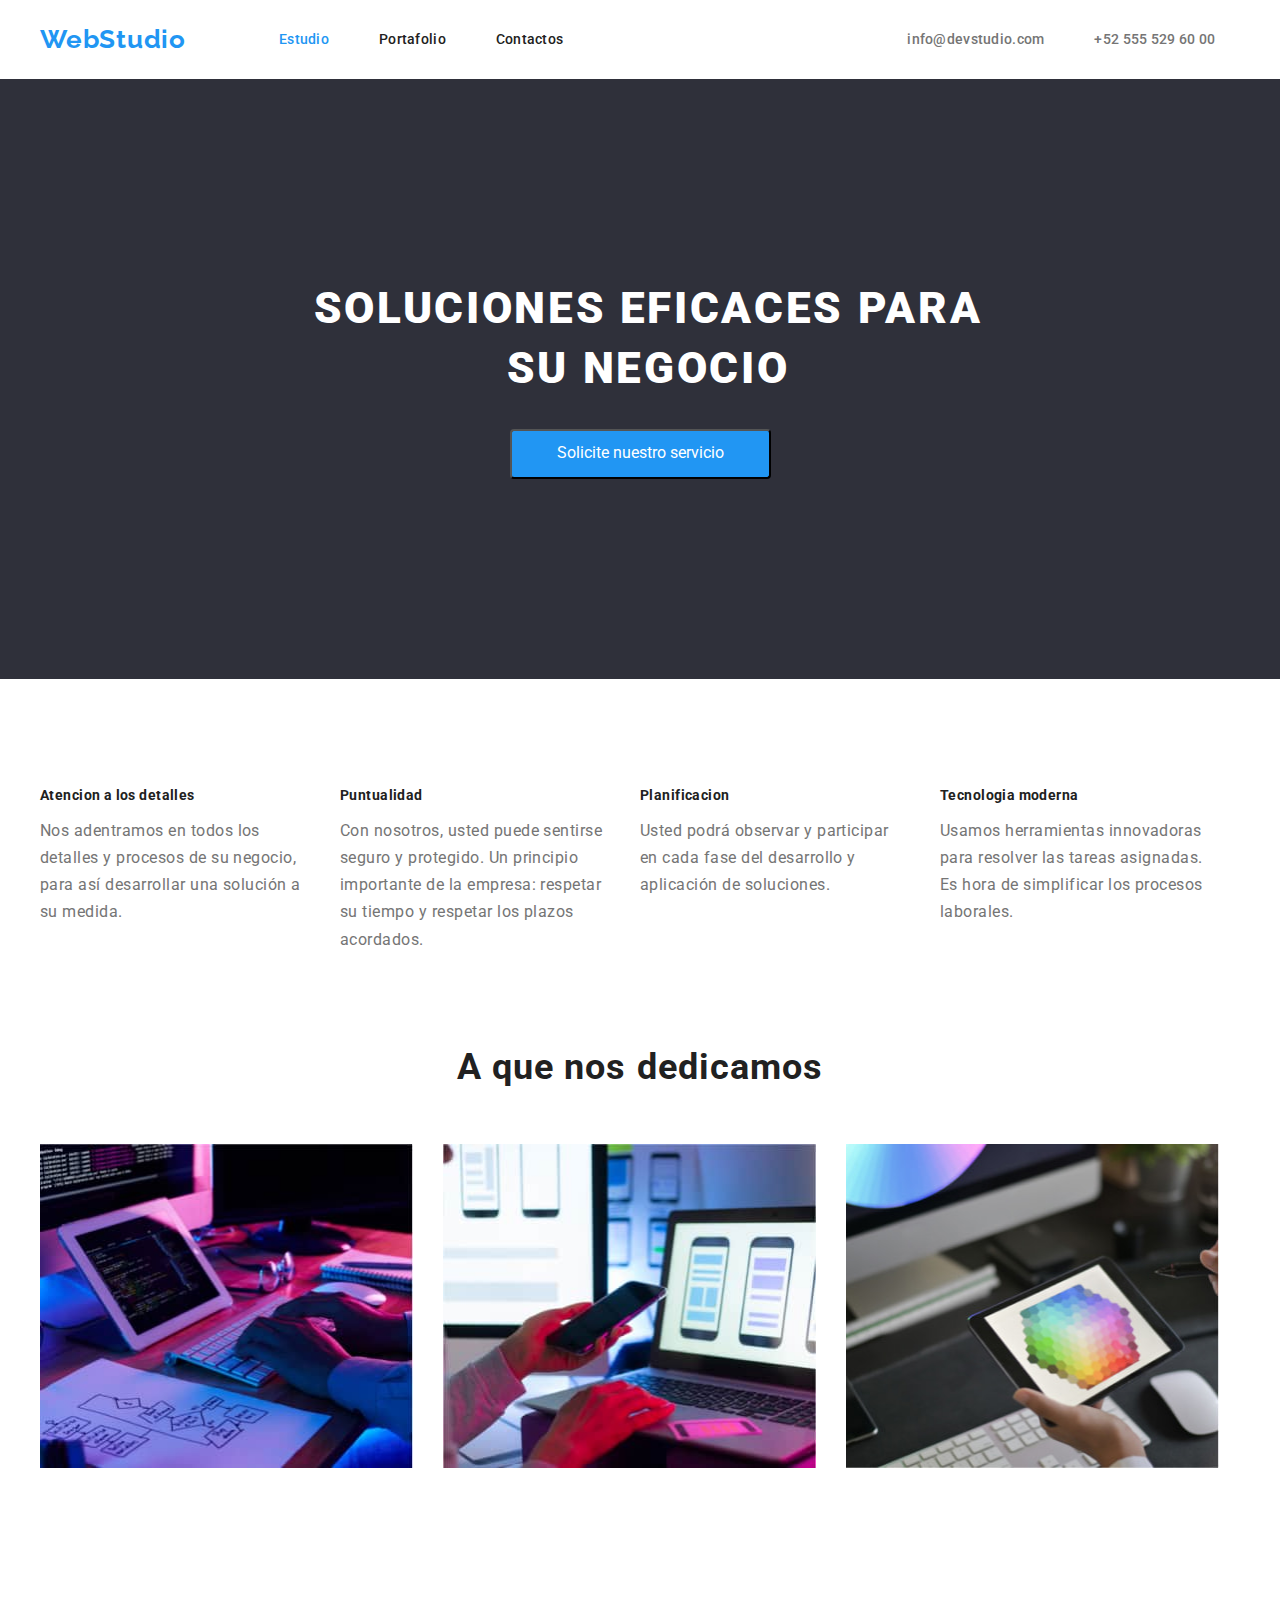
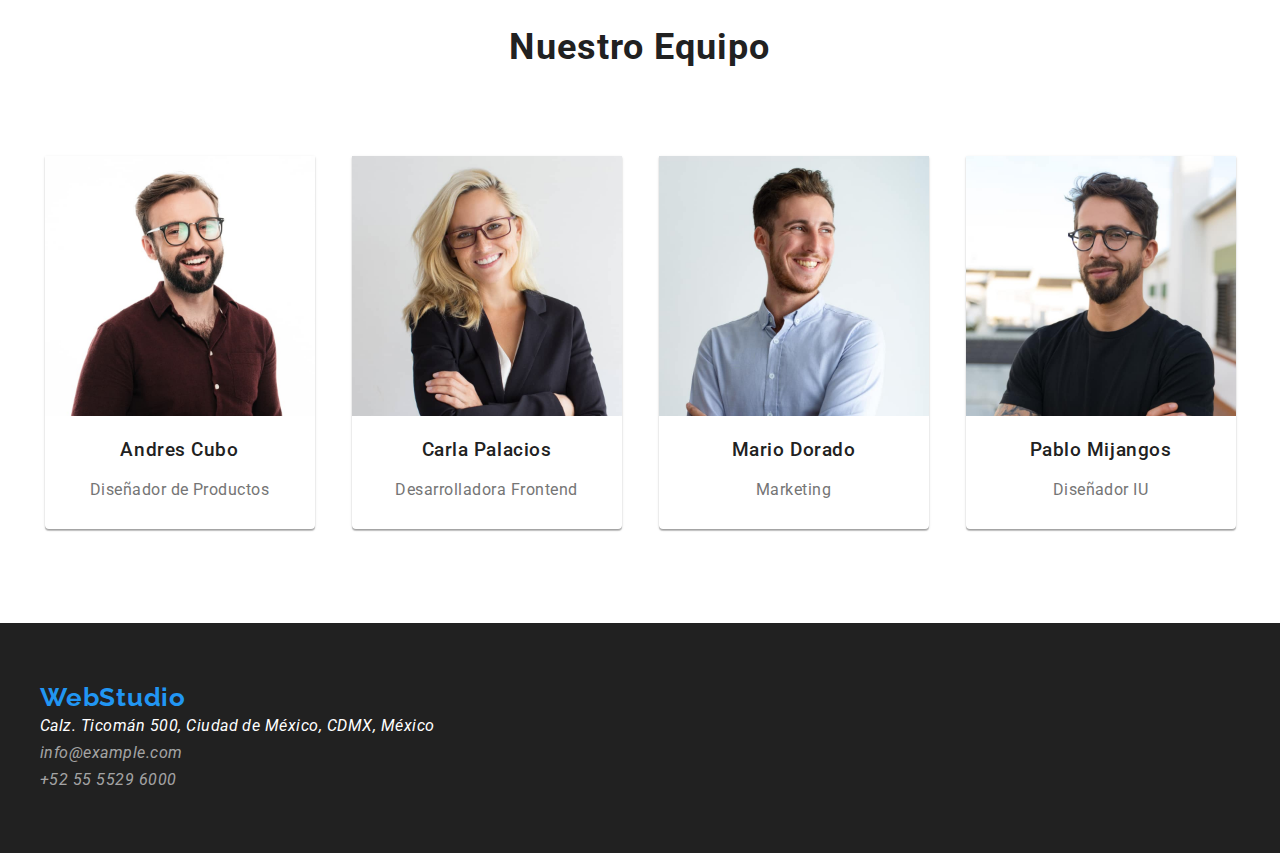
==== index.html @ ae79fb5f "se comienza la tarea 4" ====
<!DOCTYPE html>
<html lang="es">
<head>
    <meta charset="UTF-8">
    <meta name="viewport" content="width=device-width, initial-scale=1.0">
    <title>Estudio</title>
    <link
        rel="stylesheet"
        href="https://cdnjs.cloudflare.com/ajax/libs/modern-normalize/1.0.0/modern-normalize.min.css"
        />
    <link rel="stylesheet" href="./css/styles.css">
</head>
<body>
    <header>
        <div class="container">
        <nav class="headers_navigation">
            <span><a href="./index.html" class="logo">WebStudio</a></span>
            <div class="menu_navigation">
            <ul class="links menu_list list">
                <li><a href="./index.html" class="header_link current">Estudio</a></li>
                <li><a href="./portfolio.html" class="header_link">Portafolio</a></li>
                <li><a href="#" class="header_link">Contactos</a></li>
            </ul>
        
            <ul class="links menu_list list">
                <li><a class="email_contact" href="mailto:info@devstudio.com">info@devstudio.com</a></li> 
                <li><a class="cel_contact" href="tel:+525555296000">+52 555 529 60 00</a></li>
            </ul>
        </nav>
        </div>
    </header>
    <main class="main__head">
        <section class="head_title ">
        <div class="container">
            <h1 class="main_title " >SOLUCIONES EFICACES PARA SU NEGOCIO</h1>
            <button class="button">Solicite nuestro servicio</button>
        </div>
        </section>
        <section>
        <div class="container">
            <div>
            <ul class="about_list list">
                <li>
                <h3 class="about_item">Atencion a los detalles</h3>
                <p class="about_text about_container">Nos adentramos en todos los detalles y procesos de su negocio, para así desarrollar una solución a su medida.</p>
                </li>
                <li>
                <h3 class="about_item">Puntualidad</h3>
                <p class="about_text about_container">Con nosotros, usted puede sentirse seguro y protegido. Un principio importante de la empresa: respetar su tiempo y respetar los plazos acordados.</p>
                </li>
                <li>
                <h3 class="about_item ">Planificacion</h3>
                <p class="about_text about_container">Usted podrá observar y participar en cada fase del desarrollo y aplicación de soluciones.</p>
                </li>
                <li>
                <h3 class="about_item">Tecnologia moderna</h3>
                <p class="about_text about_container">Usamos herramientas innovadoras para resolver las tareas asignadas. Es hora de simplificar los procesos laborales.</p>
                </li>
            </ul>
            </div>
        </div>
        </section>
        <section class="main__services">
        <div class="container">
            <h2 class="headings_service list">A que nos dedicamos</h2>
            <div class=" container">
            <ul class="images_services list">
                <li><img src="./images/services/Service1.jpg" alt="servicios" width="373" height="324"></li>
                <li><img src="./images/services/Service2.jpg" alt="servicios" width="373" height="324"></li>
                <li><img src="./images/services/Service3.jpg" alt="servicios" width="373" height="324"></li>
            </ul>
            </div>
        </div>
        </section>
        <section class="main__team">
        <div class="container images_team">
            <h2 class="headings_team container">Nuestro Equipo</h2>
            <div>
            <ul class="list shadow">
                <li>
                <img  src="./images/team/Andres_C.jpg" alt="Nuestro team" width="270">
                <h3 class="job_name">Andres Cubo</h3>
                <p class="job_title">Diseñador de Productos</p>
                </li>
            </ul>
            </div>
            <div>
            <ul class="list shadow">
                <li>
                <img src="./images/team/Carla_P.jpg" alt="Nuestro team" width="270">
                <h3 class="job_name">Carla Palacios</h3>
                <p class="job_title">Desarrolladora Frontend</p>
                </li>
            </ul>
            </div>
            <div>
            <ul class="list shadow">
                <li>
                <img src="./images/team/Mario_D.jpg" alt="nuestro team" width="270">
                <h3 class="job_name">Mario Dorado</h3>
                <p class="job_title">Marketing</p>
                </li>
            </ul>
            </div>
            <div>
            <ul class="list shadow">
                <li>
                <img src="./images/team/Pablo_M.jpg" alt="nuestro team" width="270">
                <h3 class="job_name">Pablo Mijangos</h3>
                <p class="job_title">Diseñador IU</p>
                </li>
            </ul>
            </div>
        </div>
        </section>
    </main>
    <footer class="main__footer">
    <div class="container">
        <a href="#" class="logo">WebStudio</a>
        <address class="main__address">
        <div>
        <ul class="list">
            <li><a href="#" class="footer_address">Calz. Ticomán 500, Ciudad de México, CDMX, México</a></li>
            <li><a href="info@example.com" class="footer_contact"> info@example.com</a></li>
            <li><a href="tel:+525555296000"class="footer_contact"> +52 55 5529 6000</a></li>
        </ul>
        </div>
        </address>
    </div>
    </footer>
</body>
</html>
---- css/styles.css ----
@import url('https://fonts.googleapis.com/css2?family=Roboto:ital,wght@0,100;0,300;0,400;0,500;0,700;0,900;1,100;1,300;1,400;1,500;1,700;1,900&display=swap');
@import url('https://fonts.googleapis.com/css2?family=Raleway:ital,wght@0,100;0,200;0,300;0,400;0,500;0,600;0,700;0,800;0,900;1,100;1,200;1,300;1,400;1,500;1,600;1,700;1,800;1,900&family=Roboto:ital,wght@0,100;0,300;0,400;0,500;0,700;0,900;1,100;1,300;1,400;1,500;1,700;1,900&display=swap');

:root{
    --color_blue: rgba(33, 150, 243, 1);
    --color_black: rgb(33, 33, 33, 1);
    --color_gray: rgba(117, 117, 117, 1);
    --color_footer: rgba(255, 255, 255, 0.6);
    --color_white: rgba(255, 255, 255, 1);


}
.links{
    font-weight: 500;
    line-height: 1.1;
    letter-spacing: 0.02em;
    font-size: 14px;
}

body{
    font-family: 'Roboto', sans-serif;
    margin: 0;
    padding: auto;
}
a:any-link{
    text-decoration: none;
    
}
a:visited{
    text-decoration: none;
}

ul{
    list-style: none;
    margin: 0;
}
.list{
    margin: 0;
    padding: 0;
}

.headers_navigation{
    display: flex;
    flex-wrap: wrap;
    text-align: center;
    align-items: center;
    margin: auto;
    
}
.menu_navigation{
    display: flex;
    flex-wrap: wrap;
    justify-content: space-between;
    gap: 344px;
    padding: 32px 0px;
}
.menu_list{
    display: flex;
    flex-wrap: wrap;
    justify-content: space-between;
    gap: 50px;
}
.container{
    margin: auto;
    width: 1200px;
    
}

.logo{
    color: var(--color_blue);
    font-family: Raleway;
    font-weight: 700;
    line-height: 1.1;
    letter-spacing: 0.03em;
    font-size: 26px;
    column-gap: 92px;
    padding-right: 93px;
    
}

.header_link{
    color: var(--color_black);
    
}
.header_link:hover{
    color: var(--color_blue);
}
.header_link:focus{
    color: var(--color_blue);
}
.links:focus-within{
    color: var(--color_blue);
}
.header_link.current{
    color: var(--color_blue);
}


.cel_contact{
    color:var(--color_gray);
}
.cel_contact:focus{
    color:var(--color_gray);
}
.cel_contact:focus-within{
    color:var(--color_blue)
}
.cel_contact:hover{
    color:var(--color_blue);
}
.cel_contact:active{
    color: var(--color_blue);
}
.email_contact{
    color:var(--color_gray);
}
.email_contact:focus{
    color:var(--color_blue)
}
.email_contact:focus-within{
    color:var(--color_blue)
}
.email_contact:hover{
    color:var(--color_blue);
}
.email_contact:active{
    color: var(--color_blue);
}

.head_container{
    width: 1200px;
    padding-left: 15px;
    padding-right: 15px;
    margin: auto;
}
.head_title{
    color: var(--color_white);
    background-color: rgba(47, 48, 58, 1);
    text-align:center;

}

.main_title{
    font-family: inherit;
    text-align: center;
    display: flex;
    margin-left: 260px;
    font-weight: 900;
    font-size: 44px;
    line-height: 1.36;
    letter-spacing: 0.06em;
    padding-top: 200px;
    width: 696px;
    margin-top: 0px

}
.button{
    color: var(--color_white);
    background-color: var(--color_blue);
    cursor: pointer;
    display: inline-flex;
    border-radius: 4px;
    width: 261px;
    height: 50px;
    margin-bottom: 200px;
    gap: 10px;
    box-sizing: border-box;
    align-items: center;
    justify-content: center;
}
.about_list{
    margin: auto;
    display: flex;
    flex-wrap: wrap;
    width: 1200px;
    padding-top: 95px;
    column-gap: 30px;

}

.about_item{
    color: var(--color_black);
    font-family: inherit;
    font-weight: 700;
    line-height: 1.1;
    font-size: 14px;
    letter-spacing: 0.03em;

}
.about_item:hover{
    color: var(--color_gray);
}
.about_text{
    font-family:inherit;
    color:var(--color_gray);
    font-weight: 400;
    line-height: 1.7;
    size: 14px;
    letter-spacing: 0.03em;
    
}
.about_container{
    margin: auto;
    width: 270px;
}
.main__services{
    margin: auto;
    justify-content: center;
    text-align: center;
}
.headings_service{
    color: var(--color_black);
    font-family: inherit;
    text-align:center;
    font-weight: 700;
    line-height: 1.16;
    font-size: 36px;
    letter-spacing: 0.03em;
    padding-bottom: 55px;
    margin-top: 94px;
}
.headings_team{
    color: var(--color_black);
    font-family: inherit;
    text-align:center;
    font-weight: 700;
    line-height: 1.16;
    font-size: 36px;
    letter-spacing: 0.03em;
    padding-bottom: 50px;
    margin-top: 155px;
}
.images_services{
    display: flex;
    flex-wrap: wrap;
    align-items: center;
    text-align: center;
    width: 1200px;
    gap: 30px;
    
}

.main__team{
    display: flex;
    flex-wrap: wrap;
    
}
.shadow{
    box-shadow: 0px 2px 1px 0px rgba(0, 0, 0, 0.20), 0px 1px 1px 0px rgba(0, 0, 0, 0.14), 0px 1px 3px 0px rgba(0, 0, 0, 0.12);
    border-radius: 0px 0px 4px 4px;
    
}
.images_team{
    display: flex;
    flex-wrap: wrap;
    flex-direction: row;
    justify-content: center;
    gap: 37px;

}
.job_title{
    color: var(--color_gray);
    font-family: inherit;
    font-weight: 400;
    size: 16px;
    line-height: 1.2;
    letter-spacing: 0.03em;
    text-align: center;
    margin-bottom: 94px; 
    padding-bottom: 30px;
}
.job_name{
    color: var(--color_black);
    font-family: inherit;
    font-weight: 500;
    size: 16px;
    line-height: 1.2;
    letter-spacing: 0.03em;
    text-align: center;
}
.main__footer{
    background-color: var(--color_black);
    padding-top: 60px;
    padding-bottom: 60px;
}
.footer_address{
    color: var(--color_white);
    font-family: inherit;
    font-weight: 400;
    size: 14px;
    line-height: 1.7;
    letter-spacing: 0.03em;
}
.footer_contact{
    color: var(--color_footer);
    font-family: inherit;
    font-weight: 400;
    size: 14px;
    line-height: 1.7;
    letter-spacing: 0.03em;
    padding-bottom: 60px;
}
.footer_address:hover{
    color: var(--color_blue);
}
.footer_address:focus{
    color: var(--color_blue);
}
.footer_address:focus-within{
    color: var(--color_blue);
}
.footer_contact:hover{
    color: var(--color_blue);
}
.footer_contact:focus{
    color: var(--color_blue);
}
.footer_contact:focus-within{
    color: var(--color_blue);
}

/*inicio pagina portfolio */
.portafolio{
    display: none;
    
}
.list_button{
    border-style: none;
    display:flex;
    flex-direction: row;
    justify-content: center;
    font-weight: 500px;
    padding-top: 106px;
    gap: 8px;       
    padding-bottom: 56px;
    
}
.button_item{
    font-family: inherit;
    border-style: none;
    text-align: center;
    font-weight: 500;
    font-size: 16px;
    line-height: 1.6;
    font-size: 16px;
    line-height: 1.62;
    border-radius: 4px;
    letter-spacing: 0.05em;

}
.button_todo{
    width: 73px;
    height: 38px;
}
.button_sitio{
    width: 128px;
    height: 38px;
}
.button_aplicaciones{
    width: 145px;
    height: 38px;
}
.button_diseño{
    width: 103px;
    height: 38px;
}
.button_marketing{
    width: 130px;
    height: 38px;
}
.button_item:focus{
    background-color: var(--color_blue);
    color: var(--color_white);
    
}
.button_item:hover{
    background-color: var(--color_blue);
    color: var(--color_white);
    font-family: inherit;
    line-height: 1.6;
    font-weight: 500;
    size: 16px;
    letter-spacing: 0.03em;
    cursor: pointer;
    
}
.card_photo{
    display: flex;
    flex-wrap: wrap;
    gap: 30px;
    padding-bottom: 92px;
    
}
.border{
    box-shadow: 1px 4px 6px 0px rgba(0, 0, 0, 0.16), 0px 4px 4px 0px rgba(0, 0, 0, 0.06), 0px 1px 1px 0px rgba(0, 0, 0, 0.12);
    border: 1px solid rgb(238, 238, 238);
    background: rgb(255, 255, 255);
    height: 404;
    width: 370px;
    
}
.cuadricula{
    flex-basis: calc((100% -2 * 2px) / 3);
    flex-wrap: wrap;
    justify-content:center;
    height: 322;
}
.proyect_name{
    color: var(--color_black);
    font-family: inherit;
    text-align: left;
    letter-spacing:auto;
    font-style: normal;
    text-align:left;
    font-weight: 700;
    padding-left: 24px;
    font-size: 18px;
    line-height: 2;
    height: 322;
    width: 36;
}
.categories{
    color: var(--color_gray);
    font-family: inherit;
    text-align: left;
    padding-left: 24px;
    font-weight: 400;
    size: 16px;
    line-height: 1.9;
    letter-spacing: 0.03em;
    height: 322;
    width: 30;
}
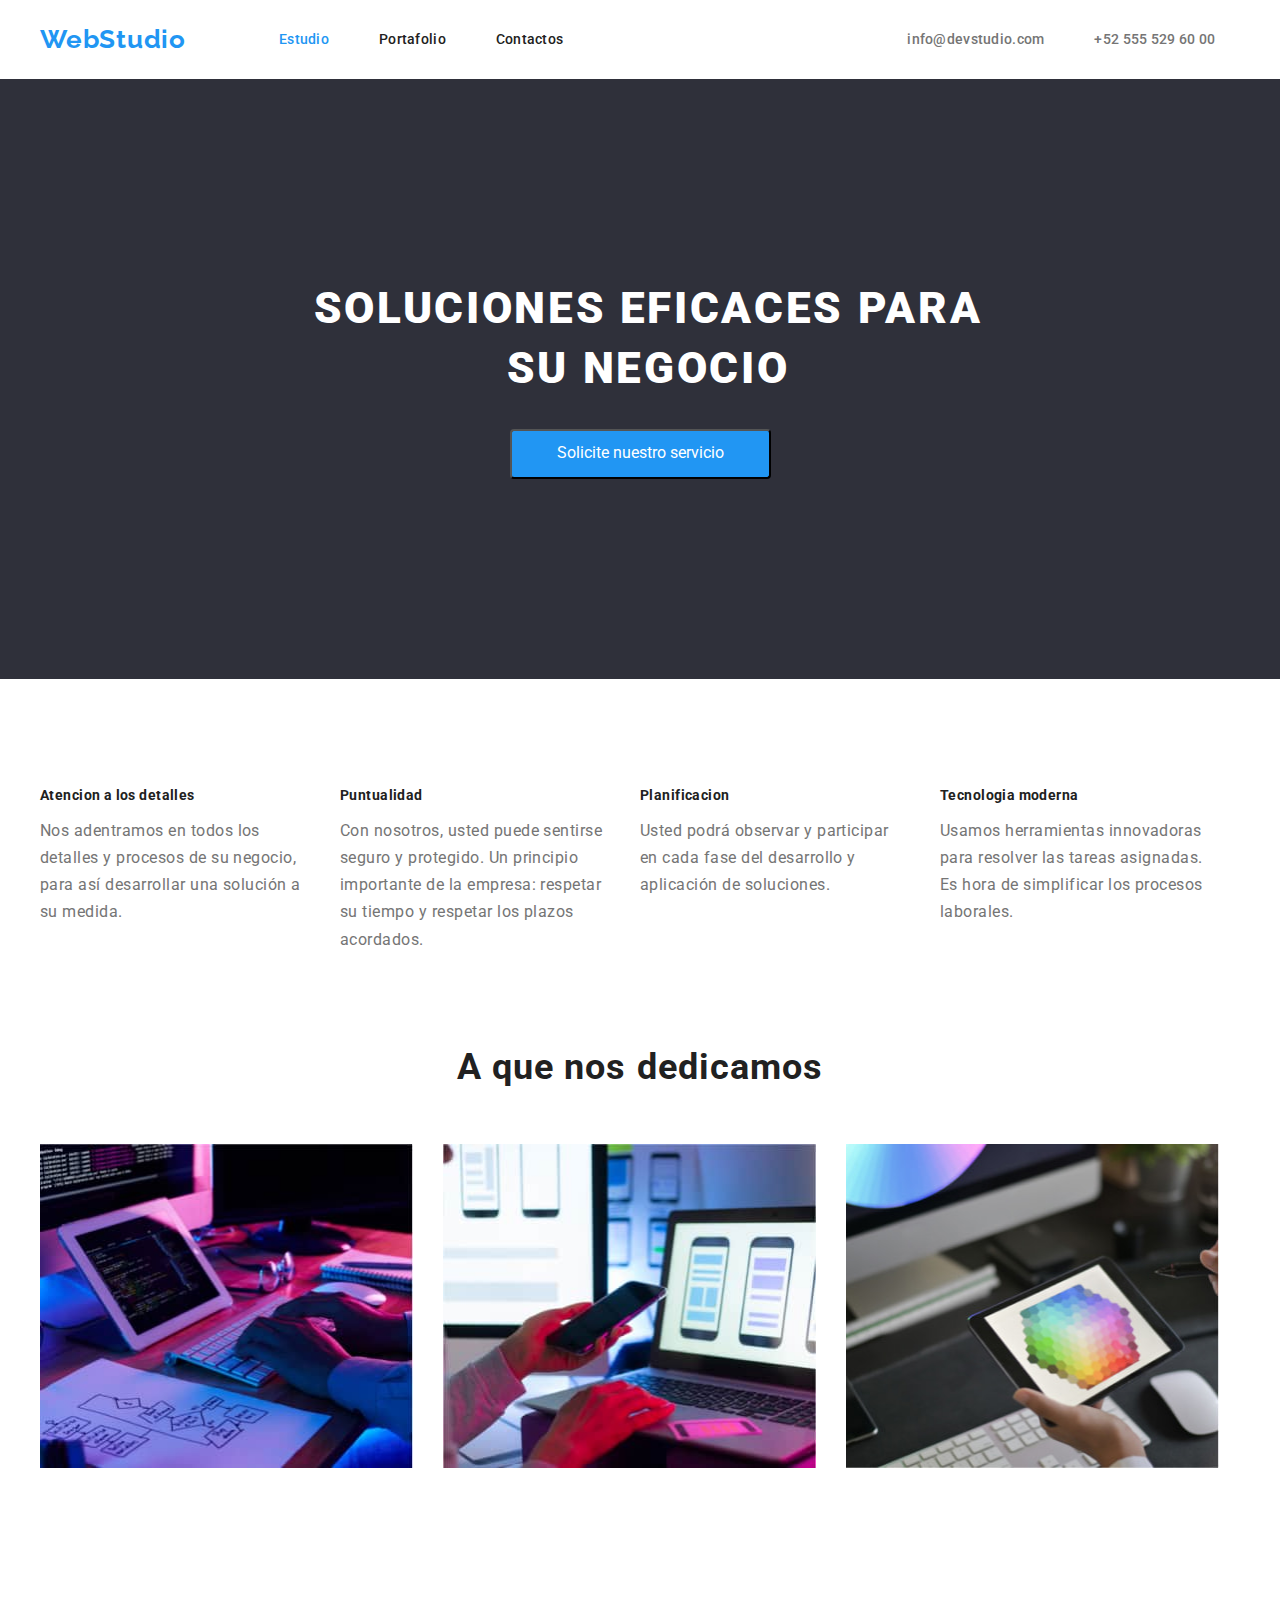
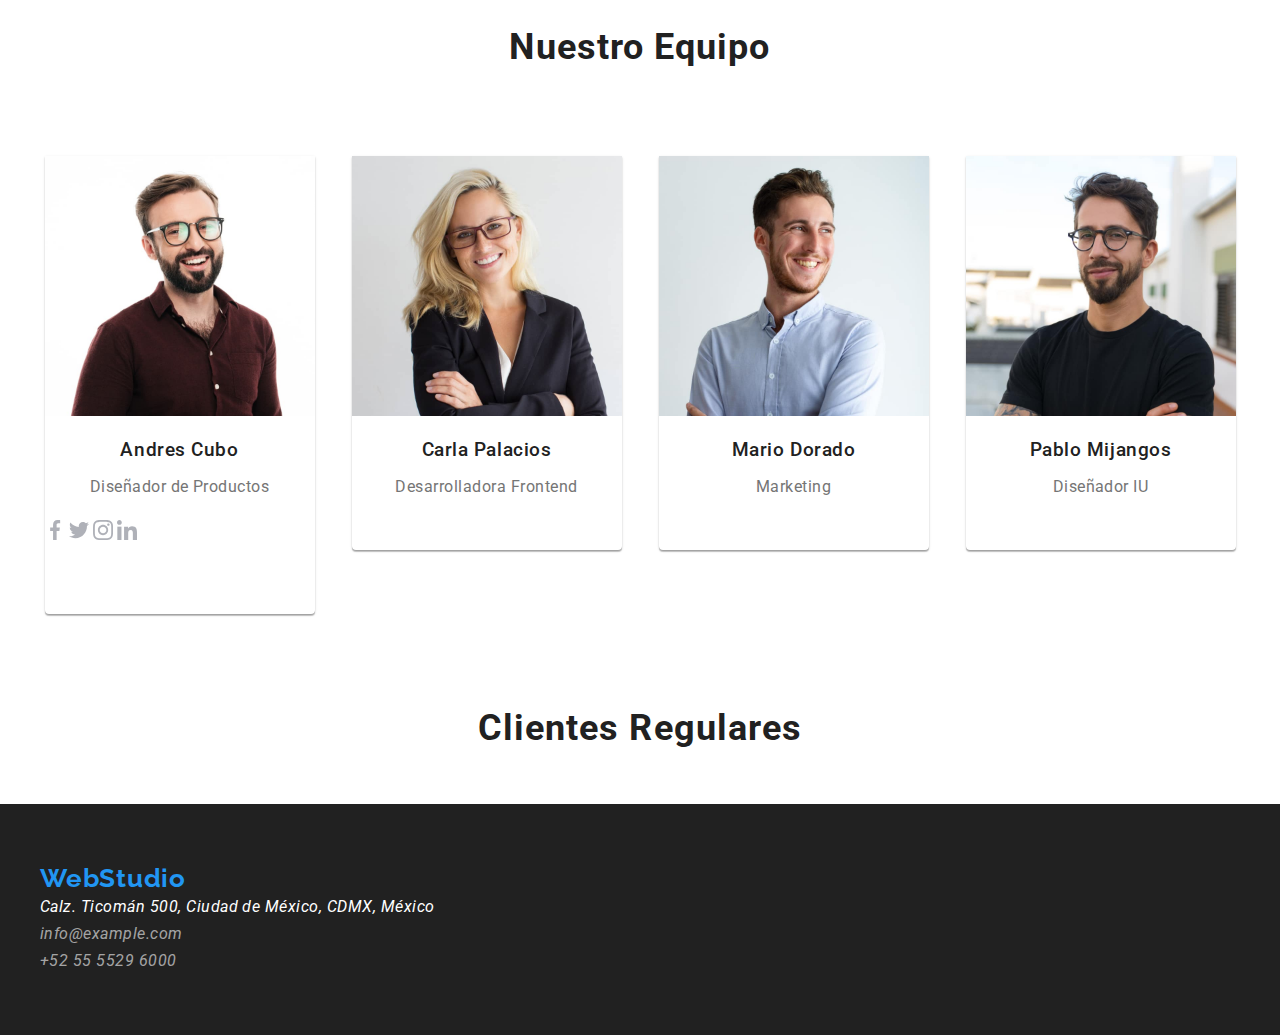
==== commit 2dd84856: "se comienzan agregar svg" ====
--- a/index.html
+++ b/index.html
@@ -76,11 +76,25 @@
         <div class="container images_team">
             <h2 class="headings_team container">Nuestro Equipo</h2>
             <div>
-            <ul class="list shadow">
-                <li>
-                <img  src="./images/team/Andres_C.jpg" alt="Nuestro team" width="270">
+            <ul class="list shadow ">
+                <li class="target">
+                <img  src="./images/team/Andres_C.jpg" alt="Nuestro team" width="270" height="260">
                 <h3 class="job_name">Andres Cubo</h3>
                 <p class="job_title">Diseñador de Productos</p>
+                <div class="container ">
+                <svg class="icon_svg ">  
+                    <use href="./images/redes/symbol-defs.svg#icon-facebook"></use>
+                </svg>
+                <svg class="icon_svg">
+                    <use href="./images/redes/symbol-defs.svg#icon-twitter" ></use>
+                </svg>
+                <svg class="icon_svg">
+                    <use href="./images/redes/symbol-defs.svg#icon-instagram"></use>
+                </svg>
+                <svg class="icon_svg">
+                    <use href="./images/redes/symbol-defs.svg#icon-linkedin" ></use>
+                </svg>
+                </div>
                 </li>
             </ul>
             </div>
@@ -113,7 +127,12 @@
             </div>
         </div>
         </section>
-    </main>
+        <section>
+        <div class="container">
+            <h2 class="headings_service list">Clientes Regulares</h2>
+        </div>
+        </section>
+        </main>
     <footer class="main__footer">
     <div class="container">
         <a href="#" class="logo">WebStudio</a>
--- a/css/styles.css
+++ b/css/styles.css
@@ -249,6 +249,11 @@
 .shadow{
     box-shadow: 0px 2px 1px 0px rgba(0, 0, 0, 0.20), 0px 1px 1px 0px rgba(0, 0, 0, 0.14), 0px 1px 3px 0px rgba(0, 0, 0, 0.12);
     border-radius: 0px 0px 4px 4px;
+    padding-bottom: 30px;
+}
+.target{
+    width: 270px;
+    height: 428px;
     
 }
 .images_team{
@@ -262,13 +267,13 @@
 .job_title{
     color: var(--color_gray);
     font-family: inherit;
+    text-align: center;
     font-weight: 400;
     size: 16px;
     line-height: 1.2;
     letter-spacing: 0.03em;
-    text-align: center;
-    margin-bottom: 94px; 
-    padding-bottom: 30px;
+    margin-bottom: 24px; 
+    height: 19px;
 }
 .job_name{
     color: var(--color_black);
@@ -278,6 +283,16 @@
     line-height: 1.2;
     letter-spacing: 0.03em;
     text-align: center;
+    height: 19px;
+}
+.icon_svg{
+    height: 20px;
+    width: 20px;
+    margin: auto;
+    display: inline-block;
+    text-align: center;
+    justify-content: center;
+    padding-left: ;
 }
 .main__footer{
     background-color: var(--color_black);
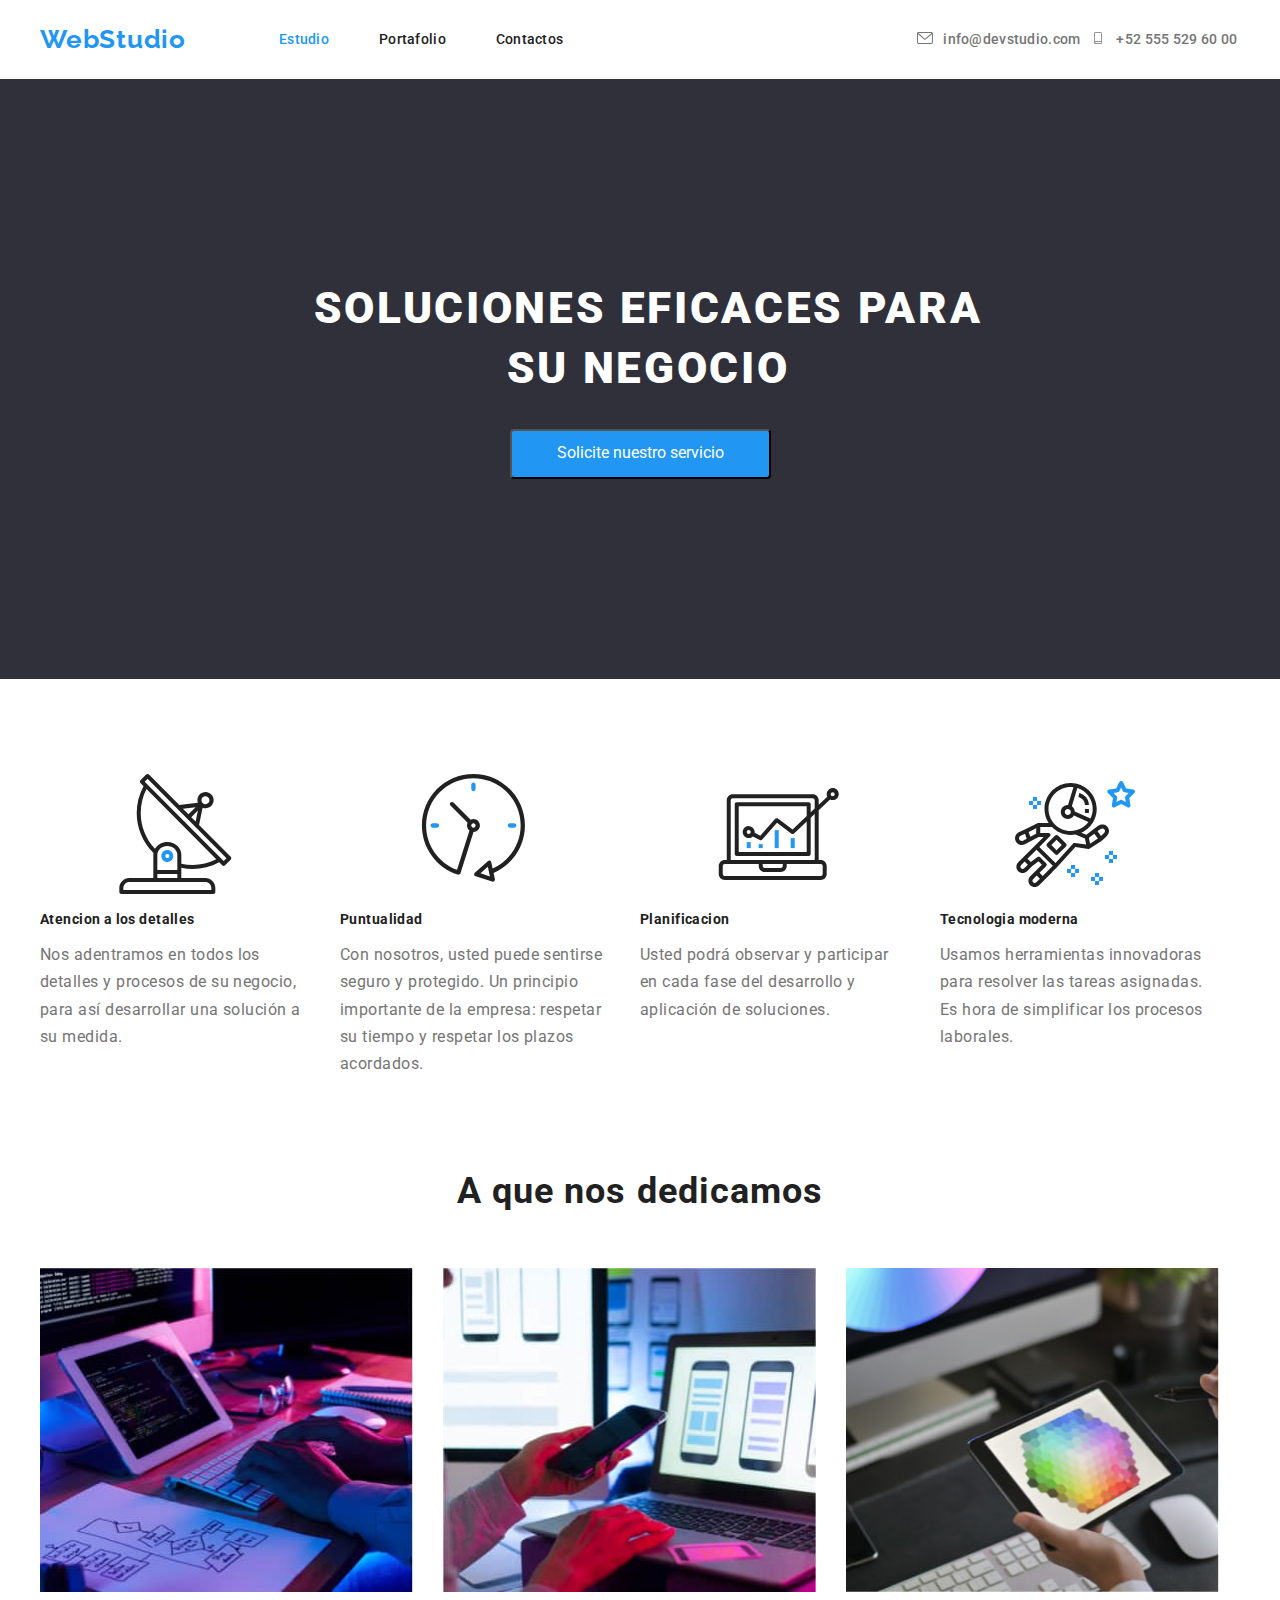
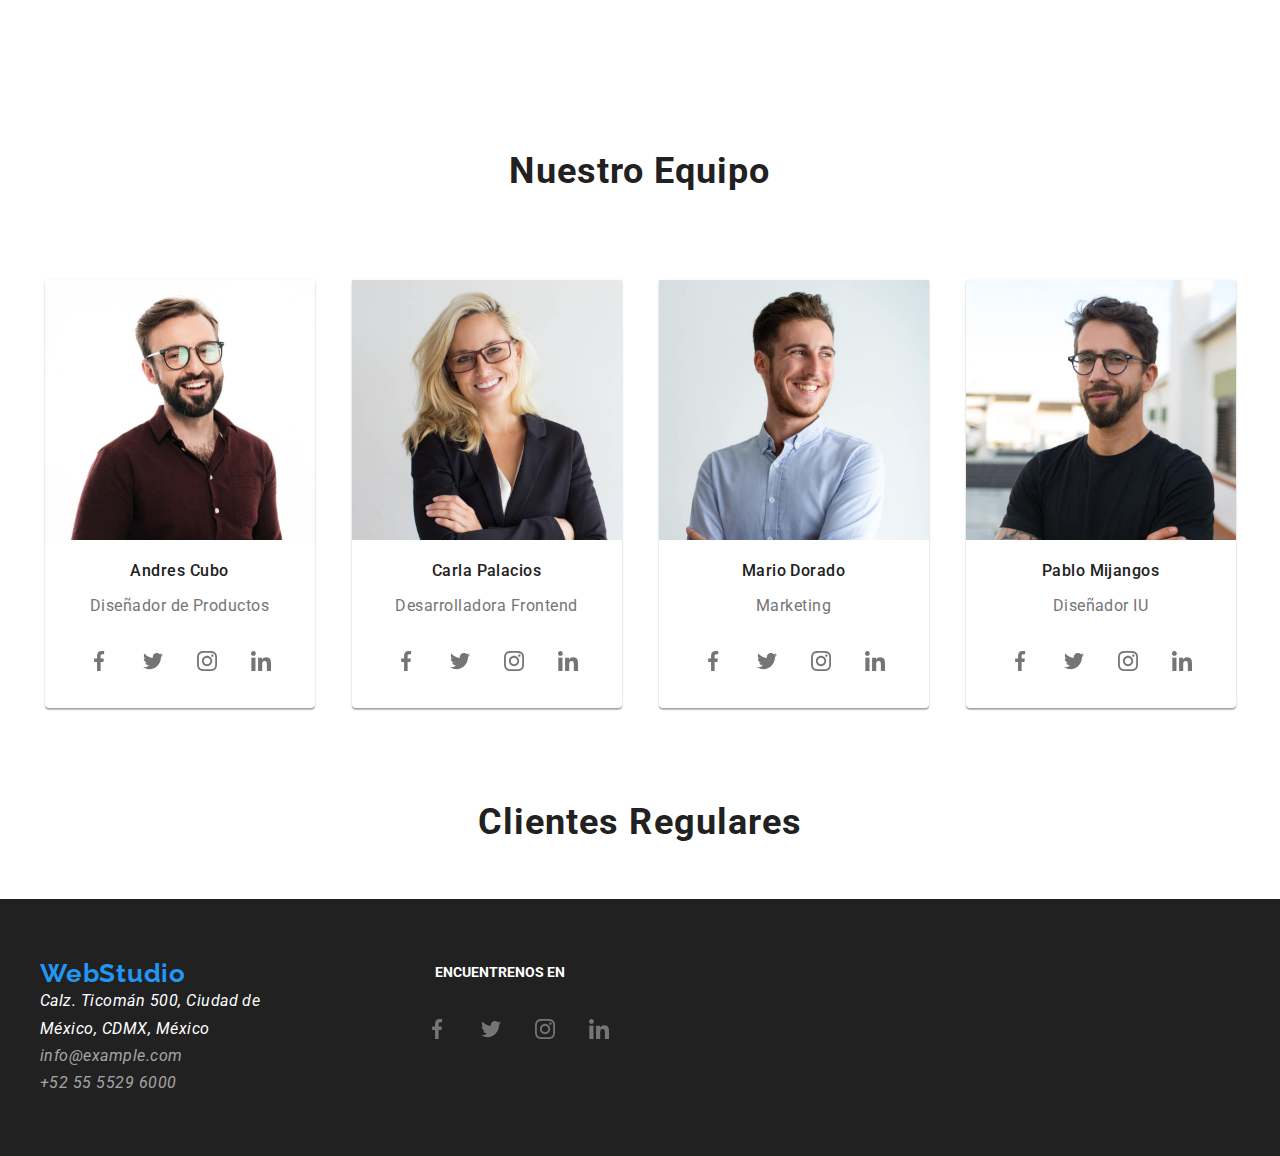
==== commit ef110f84: "se agregan svg en about y contacs" ====
--- a/index.html
+++ b/index.html
@@ -22,8 +22,14 @@
                 <li><a href="#" class="header_link">Contactos</a></li>
             </ul>
         
-            <ul class="links menu_list list">
+            <ul class="links menu_contact ">
+                <li><svg class="icon_contacts">
+                    <use href="./images/contactos/symbol-defs.svg#icon-sobre"></use>
+                </svg></li>
                 <li><a class="email_contact" href="mailto:info@devstudio.com">info@devstudio.com</a></li> 
+                <li><svg class="icon_contacts">
+                    <use href="./images/contactos/symbol-defs.svg#icon-telfono-inteligente"></use>
+                </svg></li>
                 <li><a class="cel_contact" href="tel:+525555296000">+52 555 529 60 00</a></li>
             </ul>
         </nav>
@@ -41,20 +47,32 @@
             <div>
             <ul class="about_list list">
                 <li>
-                <h3 class="about_item">Atencion a los detalles</h3>
-                <p class="about_text about_container">Nos adentramos en todos los detalles y procesos de su negocio, para así desarrollar una solución a su medida.</p>
-                </li>
-                <li>
-                <h3 class="about_item">Puntualidad</h3>
-                <p class="about_text about_container">Con nosotros, usted puede sentirse seguro y protegido. Un principio importante de la empresa: respetar su tiempo y respetar los plazos acordados.</p>
-                </li>
-                <li>
-                <h3 class="about_item ">Planificacion</h3>
-                <p class="about_text about_container">Usted podrá observar y participar en cada fase del desarrollo y aplicación de soluciones.</p>
-                </li>
-                <li>
-                <h3 class="about_item">Tecnologia moderna</h3>
-                <p class="about_text about_container">Usamos herramientas innovadoras para resolver las tareas asignadas. Es hora de simplificar los procesos laborales.</p>
+                    <svg class="icon_about">
+                        <use href="./images/about/symbol-defs.svg#icon-Antena"></use>
+                    </svg>
+                    <h3 class="about_item">Atencion a los detalles</h3>
+                    <p class="about_text about_container">Nos adentramos en todos los detalles y procesos de su negocio, para así desarrollar una solución a su medida.</p>
+                </li>
+                <li>
+                    <svg class="icon_about">
+                        <use href="./images/about/symbol-defs.svg#icon-reloj"></use>
+                    </svg>
+                    <h3 class="about_item">Puntualidad</h3>
+                    <p class="about_text about_container">Con nosotros, usted puede sentirse seguro y protegido. Un principio importante de la empresa: respetar su tiempo y respetar los plazos acordados.</p>
+                </li>
+                <li>
+                    <svg class="icon_about">
+                        <use href="./images/about/symbol-defs.svg#icon-diagrama"></use>
+                    </svg>
+                    <h3 class="about_item ">Planificacion</h3>
+                    <p class="about_text about_container">Usted podrá observar y participar en cada fase del desarrollo y aplicación de soluciones.</p>
+                </li>
+                <li>
+                    <svg class="icon_about">
+                        <use href="./images/about/symbol-defs.svg#icon-astronauta"></use>
+                    </svg>
+                    <h3 class="about_item">Tecnologia moderna</h3>
+                    <p class="about_text about_container">Usamos herramientas innovadoras para resolver las tareas asignadas. Es hora de simplificar los procesos laborales.</p>
                 </li>
             </ul>
             </div>
@@ -81,17 +99,17 @@
                 <img  src="./images/team/Andres_C.jpg" alt="Nuestro team" width="270" height="260">
                 <h3 class="job_name">Andres Cubo</h3>
                 <p class="job_title">Diseñador de Productos</p>
-                <div class="container ">
-                <svg class="icon_svg ">  
+                <div class="container icon_svg">
+                <svg class="svg_redes">  
                     <use href="./images/redes/symbol-defs.svg#icon-facebook"></use>
                 </svg>
-                <svg class="icon_svg">
+                <svg class="svg_redes">
                     <use href="./images/redes/symbol-defs.svg#icon-twitter" ></use>
                 </svg>
-                <svg class="icon_svg">
+                <svg class="svg_redes">
                     <use href="./images/redes/symbol-defs.svg#icon-instagram"></use>
                 </svg>
-                <svg class="icon_svg">
+                <svg class="svg_redes">
                     <use href="./images/redes/symbol-defs.svg#icon-linkedin" ></use>
                 </svg>
                 </div>
@@ -104,6 +122,20 @@
                 <img src="./images/team/Carla_P.jpg" alt="Nuestro team" width="270">
                 <h3 class="job_name">Carla Palacios</h3>
                 <p class="job_title">Desarrolladora Frontend</p>
+                <div class="container icon_svg">
+                    <svg class="svg_redes">  
+                        <use href="./images/redes/symbol-defs.svg#icon-facebook"></use>
+                    </svg>
+                    <svg class="svg_redes">
+                        <use href="./images/redes/symbol-defs.svg#icon-twitter" ></use>
+                    </svg>
+                    <svg class="svg_redes">
+                        <use href="./images/redes/symbol-defs.svg#icon-instagram"></use>
+                    </svg>
+                    <svg class="svg_redes">
+                        <use href="./images/redes/symbol-defs.svg#icon-linkedin" ></use>
+                    </svg>
+                </div>
                 </li>
             </ul>
             </div>
@@ -113,6 +145,20 @@
                 <img src="./images/team/Mario_D.jpg" alt="nuestro team" width="270">
                 <h3 class="job_name">Mario Dorado</h3>
                 <p class="job_title">Marketing</p>
+                <div class="container icon_svg">
+                    <svg class="svg_redes">  
+                        <use href="./images/redes/symbol-defs.svg#icon-facebook"></use>
+                    </svg>
+                    <svg class="svg_redes">
+                        <use href="./images/redes/symbol-defs.svg#icon-twitter" ></use>
+                    </svg>
+                    <svg class="svg_redes">
+                        <use href="./images/redes/symbol-defs.svg#icon-instagram"></use>
+                    </svg>
+                    <svg class="svg_redes">
+                        <use href="./images/redes/symbol-defs.svg#icon-linkedin" ></use>
+                    </svg>
+                </div>
                 </li>
             </ul>
             </div>
@@ -122,6 +168,21 @@
                 <img src="./images/team/Pablo_M.jpg" alt="nuestro team" width="270">
                 <h3 class="job_name">Pablo Mijangos</h3>
                 <p class="job_title">Diseñador IU</p>
+                
+                <div class="container icon_svg ">
+                    <svg class="svg_redes">  
+                        <use href="./images/redes/symbol-defs.svg#icon-facebook"></use>
+                    </svg>
+                    <svg class="svg_redes">
+                        <use href="./images/redes/symbol-defs.svg#icon-twitter" ></use>
+                    </svg>
+                    <svg class="svg_redes">
+                        <use href="./images/redes/symbol-defs.svg#icon-instagram"></use>
+                    </svg>
+                    <svg class="svg_redes">
+                        <use href="./images/redes/symbol-defs.svg#icon-linkedin" ></use>
+                    </svg>
+                </div>
                 </li>
             </ul>
             </div>
@@ -135,15 +196,33 @@
         </main>
     <footer class="main__footer">
     <div class="container">
-        <a href="#" class="logo">WebStudio</a>
+        <div class="logo_footer">
+        <a href="#" class="logo logo_footer">WebStudio</a>
+        <h2 class="Contact_redes container">ENCUENTRENOS EN </h2>
+        </div>
         <address class="main__address">
-        <div>
-        <ul class="list">
+        <div class="container main__address">
+        <ul class="list container_address">
             <li><a href="#" class="footer_address">Calz. Ticomán 500, Ciudad de México, CDMX, México</a></li>
             <li><a href="info@example.com" class="footer_contact"> info@example.com</a></li>
             <li><a href="tel:+525555296000"class="footer_contact"> +52 55 5529 6000</a></li>
         </ul>
-        </div>
+        <div class="container svg_footer">
+            <svg class="svg_redes">  
+                <use href="./images/redes/symbol-defs.svg#icon-facebook"></use>
+            </svg>
+            <svg class="svg_redes">
+                <use href="./images/redes/symbol-defs.svg#icon-twitter" ></use>
+            </svg>
+            <svg class="svg_redes">
+                <use href="./images/redes/symbol-defs.svg#icon-instagram"></use>
+            </svg>
+            <svg class="svg_redes">
+                <use href="./images/redes/symbol-defs.svg#icon-linkedin" ></use>
+            </svg>
+        </div>
+    </div>
+        
         </address>
     </div>
     </footer>
--- a/css/styles.css
+++ b/css/styles.css
@@ -61,6 +61,12 @@
     justify-content: space-between;
     gap: 50px;
 }
+.menu_contact{
+    display: flex;
+    flex-wrap: wrap;
+    justify-content: space-between;
+    padding-left: 0px;
+}
 .container{
     margin: auto;
     width: 1200px;
@@ -76,11 +82,13 @@
     font-size: 26px;
     column-gap: 92px;
     padding-right: 93px;
-    
+    outline: none;
+    display: flex;
 }
 
 .header_link{
     color: var(--color_black);
+    outline: none;
     
 }
 .header_link:hover{
@@ -95,10 +103,18 @@
 .header_link.current{
     color: var(--color_blue);
 }
-
+.icon_contacts{
+    width: 16px;
+    height: 12px;
+    padding-right: 0px;
+    margin-right: 10px;
+    margin-left: 10px;
+    border-right-width: 10px;
+}
 
 .cel_contact{
     color:var(--color_gray);
+    outline: none;
 }
 .cel_contact:focus{
     color:var(--color_gray);
@@ -114,6 +130,8 @@
 }
 .email_contact{
     color:var(--color_gray);
+    outline: none;
+    gap: 15px;
 }
 .email_contact:focus{
     color:var(--color_blue)
@@ -168,6 +186,7 @@
     box-sizing: border-box;
     align-items: center;
     justify-content: center;
+    outline: none;
 }
 .about_list{
     margin: auto;
@@ -176,7 +195,10 @@
     width: 1200px;
     padding-top: 95px;
     column-gap: 30px;
-
+}
+.icon_about{
+    width: 270px;
+    height: 120px;
 }
 
 .about_item{
@@ -250,6 +272,8 @@
     box-shadow: 0px 2px 1px 0px rgba(0, 0, 0, 0.20), 0px 1px 1px 0px rgba(0, 0, 0, 0.14), 0px 1px 3px 0px rgba(0, 0, 0, 0.12);
     border-radius: 0px 0px 4px 4px;
     padding-bottom: 30px;
+    width: 270px;
+    height: 428px;
 }
 .target{
     width: 270px;
@@ -269,36 +293,55 @@
     font-family: inherit;
     text-align: center;
     font-weight: 400;
-    size: 16px;
+    font-size: 16px;
     line-height: 1.2;
     letter-spacing: 0.03em;
     margin-bottom: 24px; 
     height: 19px;
+    width: 270px;
 }
 .job_name{
     color: var(--color_black);
     font-family: inherit;
     font-weight: 500;
-    size: 16px;
+    font-size: 16px;
     line-height: 1.2;
     letter-spacing: 0.03em;
     text-align: center;
     height: 19px;
 }
 .icon_svg{
+    fill:var(--color_gray);
+    display:flex;
+    align-items: center;
+    justify-content: center;
+    width: 270px;
+    gap: 34px;
+    cursor: pointer;
+    height: 44px;
+}
+
+.svg_redes{
     height: 20px;
     width: 20px;
-    margin: auto;
-    display: inline-block;
-    text-align: center;
-    justify-content: center;
-    padding-left: ;
-}
+    
+}
+.svg_redes:hover{
+    fill:var(--color_white);
+    background-color: var(--color_blue);
+    border-radius: 50%;
+
+}
+
 .main__footer{
     background-color: var(--color_black);
     padding-top: 60px;
     padding-bottom: 60px;
 }
+.main__address{
+    display: flex;
+    flex-direction:row;
+}
 .footer_address{
     color: var(--color_white);
     font-family: inherit;
@@ -306,6 +349,7 @@
     size: 14px;
     line-height: 1.7;
     letter-spacing: 0.03em;
+    outline: none;
 }
 .footer_contact{
     color: var(--color_footer);
@@ -315,6 +359,7 @@
     line-height: 1.7;
     letter-spacing: 0.03em;
     padding-bottom: 60px;
+    outline: none;
 }
 .footer_address:hover{
     color: var(--color_blue);
@@ -334,7 +379,41 @@
 .footer_contact:focus-within{
     color: var(--color_blue);
 }
-
+.Redes_footer{
+    color:var(--color_white);
+    padding-top:;
+    height: 20px;
+    width: 20px;
+}
+.logo_footer{
+    display: flex;
+    justify-content: center;
+    
+}
+.Contact_redes{
+    padding-left: 156px;
+    color:var(--color_white);
+    font-size: 14px;
+    font-weight: 700;
+    line-height:1.1;
+    display: flex;
+    
+}
+.container_address{
+    width: 231px;
+}
+.svg_footer{
+    fill:var(--color_gray);
+    display:flex;
+    align-items: center;
+    justify-content: center;
+    width: 270px;
+    gap: 34px;
+    cursor: pointer;
+    height: 44px;
+    margin-left: 112px;
+    margin-top: 20px;
+}
 /*inicio pagina portfolio */
 .portafolio{
     display: none;
@@ -359,30 +438,12 @@
     font-size: 16px;
     line-height: 1.6;
     font-size: 16px;
-    line-height: 1.62;
     border-radius: 4px;
     letter-spacing: 0.05em;
 
 }
-.button_todo{
-    width: 73px;
-    height: 38px;
-}
-.button_sitio{
-    width: 128px;
-    height: 38px;
-}
-.button_aplicaciones{
-    width: 145px;
-    height: 38px;
-}
-.button_diseño{
-    width: 103px;
-    height: 38px;
-}
-.button_marketing{
-    width: 130px;
-    height: 38px;
+.button_nav{
+    padding: 6px 26px;
 }
 .button_item:focus{
     background-color: var(--color_blue);
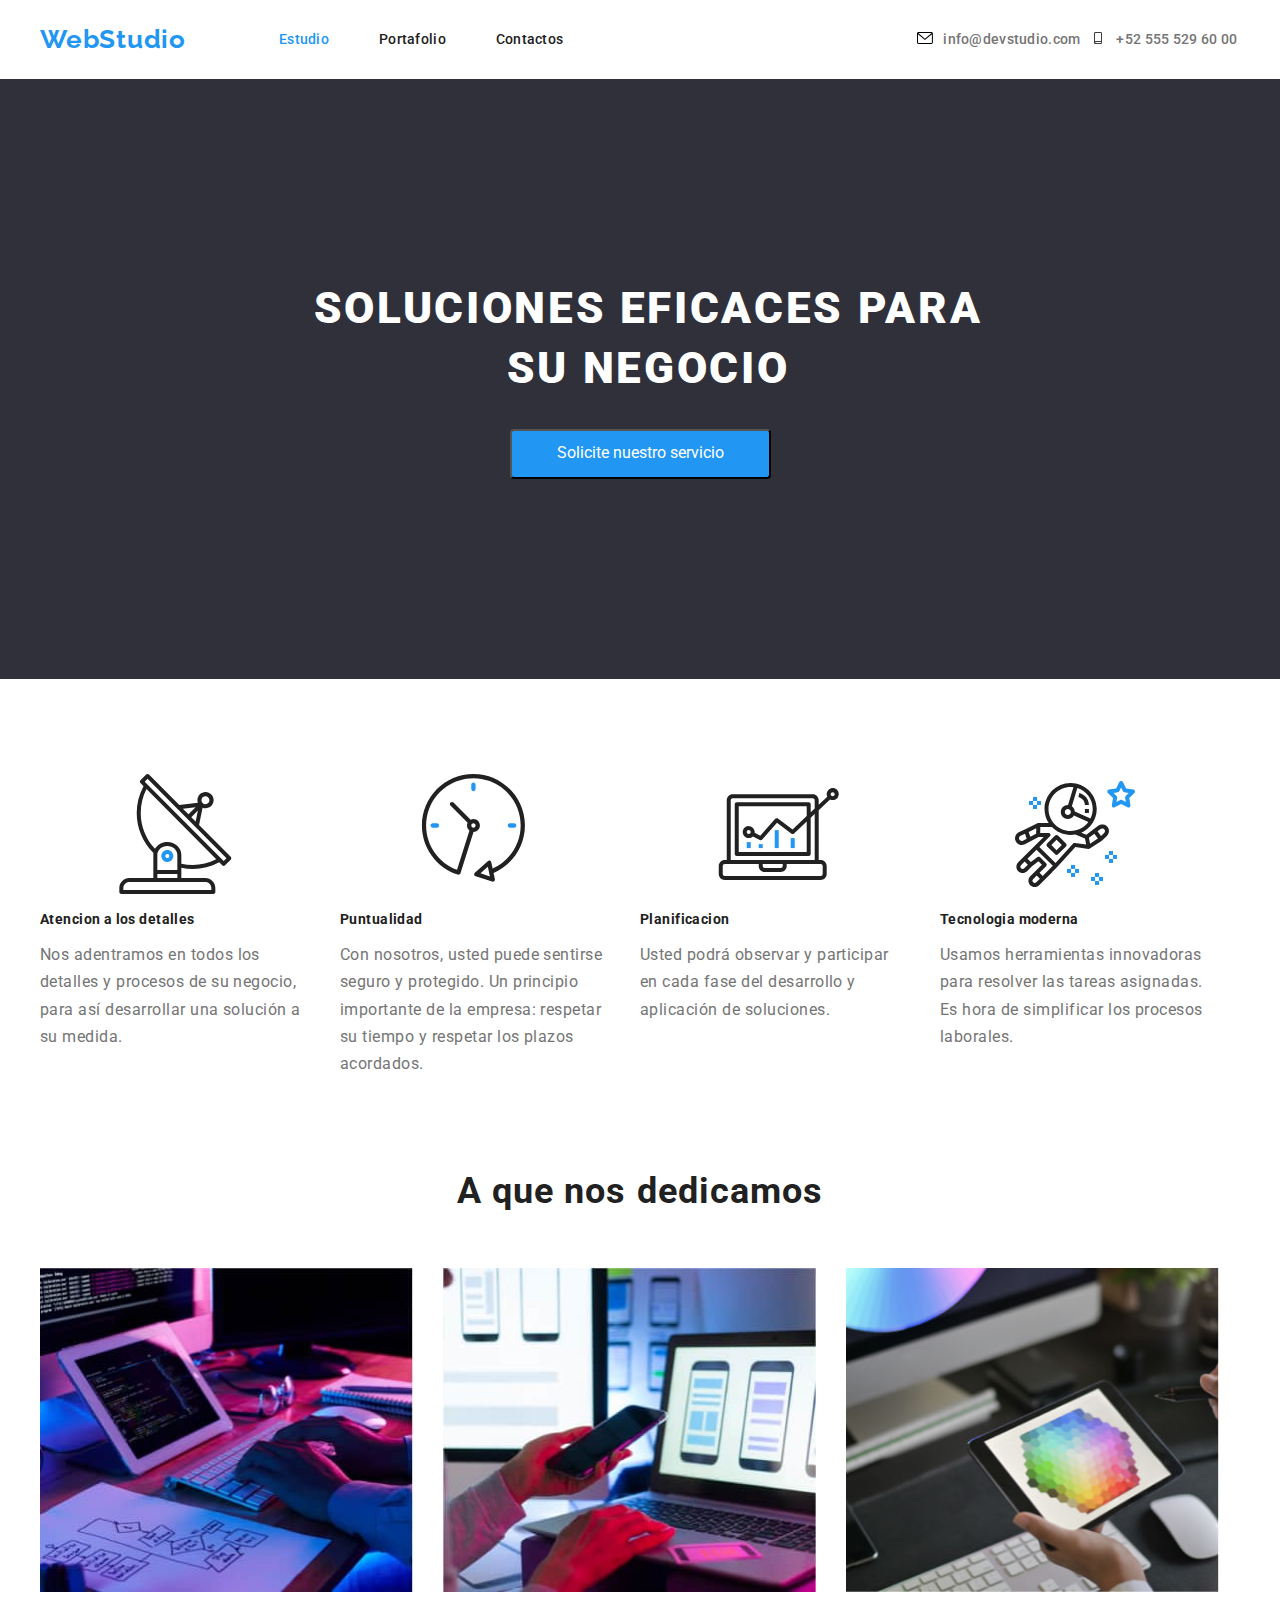
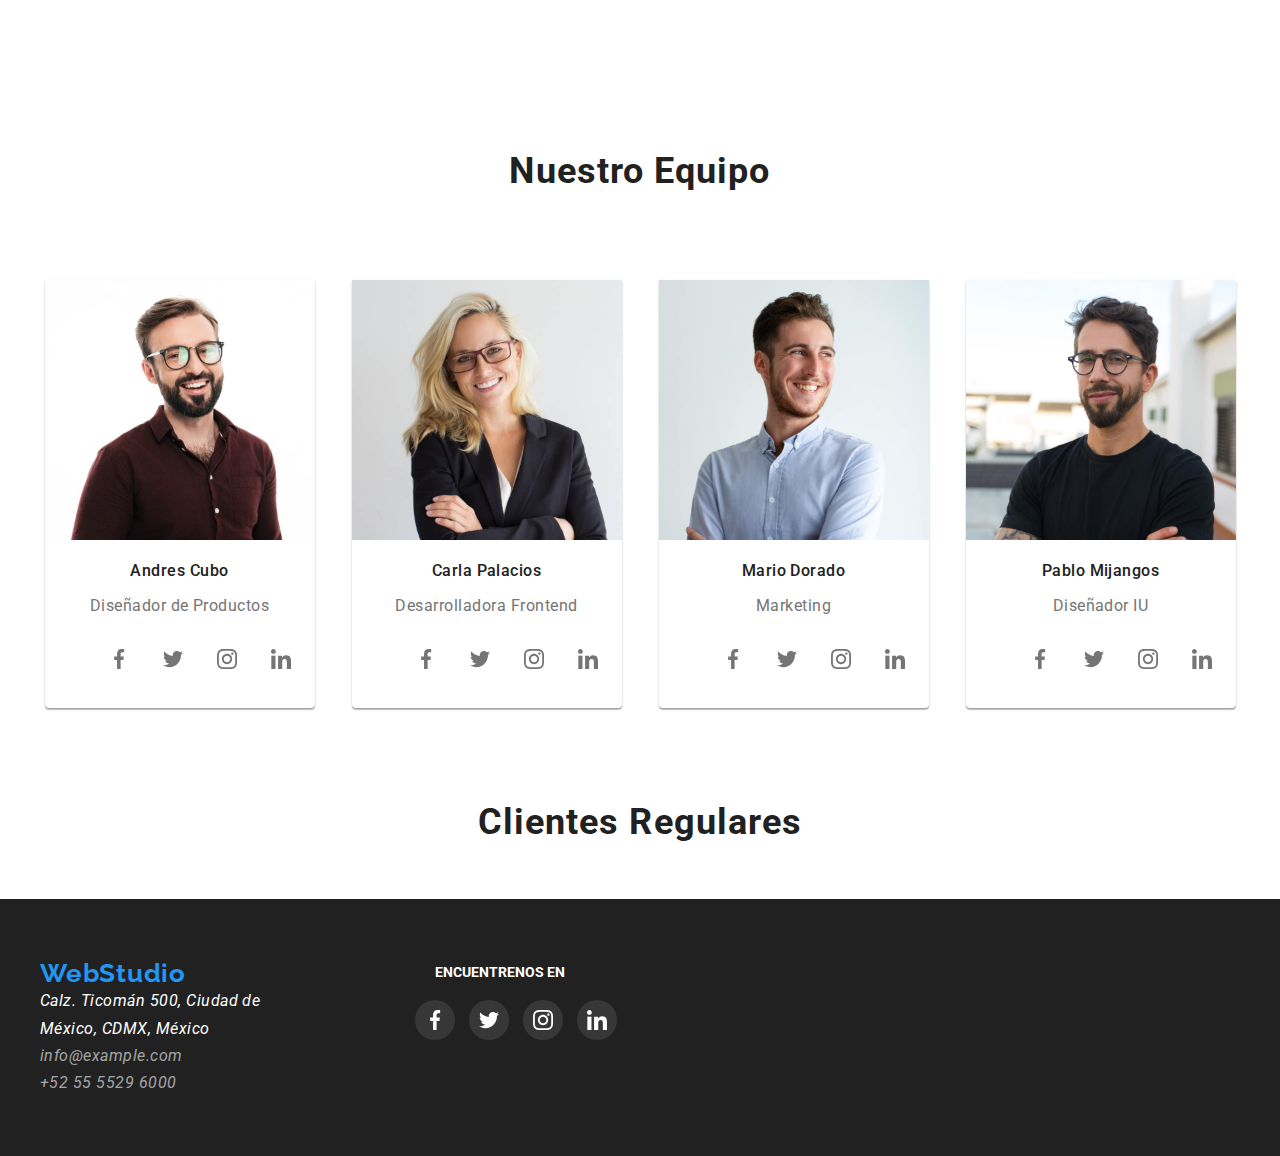
==== commit bfcfb180: "se corrigen svg del team y footer" ====
--- a/index.html
+++ b/index.html
@@ -26,9 +26,11 @@
                 <li><svg class="icon_contacts">
                     <use href="./images/contactos/symbol-defs.svg#icon-sobre"></use>
                 </svg></li>
-                <li><a class="email_contact" href="mailto:info@devstudio.com">info@devstudio.com</a></li> 
-                <li><svg class="icon_contacts">
-                    <use href="./images/contactos/symbol-defs.svg#icon-telfono-inteligente"></use>
+                <li>
+                    <a class="email_contact" href="mailto:info@devstudio.com">info@devstudio.com</a></li> 
+                <li>
+                    <svg class="icon_contacts">
+                    <use  href="./images/contactos/symbol-defs.svg#icon-telfono-inteligente"></use>
                 </svg></li>
                 <li><a class="cel_contact" href="tel:+525555296000">+52 555 529 60 00</a></li>
             </ul>
@@ -99,20 +101,28 @@
                 <img  src="./images/team/Andres_C.jpg" alt="Nuestro team" width="270" height="260">
                 <h3 class="job_name">Andres Cubo</h3>
                 <p class="job_title">Diseñador de Productos</p>
-                <div class="container icon_svg">
-                <svg class="svg_redes">  
-                    <use href="./images/redes/symbol-defs.svg#icon-facebook"></use>
-                </svg>
-                <svg class="svg_redes">
-                    <use href="./images/redes/symbol-defs.svg#icon-twitter" ></use>
-                </svg>
-                <svg class="svg_redes">
-                    <use href="./images/redes/symbol-defs.svg#icon-instagram"></use>
-                </svg>
-                <svg class="svg_redes">
-                    <use href="./images/redes/symbol-defs.svg#icon-linkedin" ></use>
-                </svg>
-                </div>
+                <ul class="container icon_svg ">
+                    <li class="bg_redes">
+                        <svg class="svg_redes">  
+                        <use href="./images/redes/symbol-defs.svg#icon-facebook"></use>
+                        </svg>
+                    </li>
+                    <li class="bg_redes">
+                        <svg class="svg_redes">
+                        <use href="./images/redes/symbol-defs.svg#icon-twitter" ></use>
+                        </svg>
+                    </li>
+                    <li class="bg_redes">
+                        <svg class="svg_redes">
+                        <use href="./images/redes/symbol-defs.svg#icon-instagram"></use>
+                        </svg>
+                    </li>
+                    <li class="bg_redes">
+                        <svg class="svg_redes">
+                        <use href="./images/redes/symbol-defs.svg#icon-linkedin" ></use>
+                        </svg>
+                    </li>
+                </ul>
                 </li>
             </ul>
             </div>
@@ -122,20 +132,28 @@
                 <img src="./images/team/Carla_P.jpg" alt="Nuestro team" width="270">
                 <h3 class="job_name">Carla Palacios</h3>
                 <p class="job_title">Desarrolladora Frontend</p>
-                <div class="container icon_svg">
-                    <svg class="svg_redes">  
-                        <use href="./images/redes/symbol-defs.svg#icon-facebook"></use>
-                    </svg>
-                    <svg class="svg_redes">
-                        <use href="./images/redes/symbol-defs.svg#icon-twitter" ></use>
-                    </svg>
-                    <svg class="svg_redes">
-                        <use href="./images/redes/symbol-defs.svg#icon-instagram"></use>
-                    </svg>
-                    <svg class="svg_redes">
-                        <use href="./images/redes/symbol-defs.svg#icon-linkedin" ></use>
-                    </svg>
-                </div>
+                <ul class="container icon_svg ">
+                    <li class="bg_redes">
+                        <svg class="svg_redes">  
+                        <use href="./images/redes/symbol-defs.svg#icon-facebook"></use>
+                        </svg>
+                    </li>
+                    <li class="bg_redes">
+                        <svg class="svg_redes">
+                        <use href="./images/redes/symbol-defs.svg#icon-twitter" ></use>
+                        </svg>
+                    </li>
+                    <li class="bg_redes">
+                        <svg class="svg_redes">
+                        <use href="./images/redes/symbol-defs.svg#icon-instagram"></use>
+                        </svg>
+                    </li>
+                    <li class="bg_redes">
+                        <svg class="svg_redes">
+                        <use href="./images/redes/symbol-defs.svg#icon-linkedin" ></use>
+                        </svg>
+                    </li>
+                </ul>
                 </li>
             </ul>
             </div>
@@ -145,20 +163,28 @@
                 <img src="./images/team/Mario_D.jpg" alt="nuestro team" width="270">
                 <h3 class="job_name">Mario Dorado</h3>
                 <p class="job_title">Marketing</p>
-                <div class="container icon_svg">
-                    <svg class="svg_redes">  
-                        <use href="./images/redes/symbol-defs.svg#icon-facebook"></use>
-                    </svg>
-                    <svg class="svg_redes">
-                        <use href="./images/redes/symbol-defs.svg#icon-twitter" ></use>
-                    </svg>
-                    <svg class="svg_redes">
-                        <use href="./images/redes/symbol-defs.svg#icon-instagram"></use>
-                    </svg>
-                    <svg class="svg_redes">
-                        <use href="./images/redes/symbol-defs.svg#icon-linkedin" ></use>
-                    </svg>
-                </div>
+                <ul class="container icon_svg ">
+                    <li class="bg_redes">
+                        <svg class="svg_redes">  
+                        <use href="./images/redes/symbol-defs.svg#icon-facebook"></use>
+                        </svg>
+                    </li>
+                    <li class="bg_redes">
+                        <svg class="svg_redes">
+                        <use href="./images/redes/symbol-defs.svg#icon-twitter" ></use>
+                        </svg>
+                    </li>
+                    <li class="bg_redes">
+                        <svg class="svg_redes">
+                        <use href="./images/redes/symbol-defs.svg#icon-instagram"></use>
+                        </svg>
+                    </li>
+                    <li class="bg_redes">
+                        <svg class="svg_redes">
+                        <use href="./images/redes/symbol-defs.svg#icon-linkedin" ></use>
+                        </svg>
+                    </li>
+                </ul>
                 </li>
             </ul>
             </div>
@@ -168,21 +194,28 @@
                 <img src="./images/team/Pablo_M.jpg" alt="nuestro team" width="270">
                 <h3 class="job_name">Pablo Mijangos</h3>
                 <p class="job_title">Diseñador IU</p>
-                
-                <div class="container icon_svg ">
-                    <svg class="svg_redes">  
-                        <use href="./images/redes/symbol-defs.svg#icon-facebook"></use>
-                    </svg>
-                    <svg class="svg_redes">
-                        <use href="./images/redes/symbol-defs.svg#icon-twitter" ></use>
-                    </svg>
-                    <svg class="svg_redes">
-                        <use href="./images/redes/symbol-defs.svg#icon-instagram"></use>
-                    </svg>
-                    <svg class="svg_redes">
-                        <use href="./images/redes/symbol-defs.svg#icon-linkedin" ></use>
-                    </svg>
-                </div>
+                <ul class="container icon_svg ">
+                    <li class="bg_redes">
+                        <svg class="svg_redes">  
+                        <use href="./images/redes/symbol-defs.svg#icon-facebook"></use>
+                        </svg>
+                    </li>
+                    <li class="bg_redes">
+                        <svg class="svg_redes">
+                        <use href="./images/redes/symbol-defs.svg#icon-twitter" ></use>
+                        </svg>
+                    </li>
+                    <li class="bg_redes">
+                        <svg class="svg_redes">
+                        <use href="./images/redes/symbol-defs.svg#icon-instagram"></use>
+                        </svg>
+                    </li>
+                    <li class="bg_redes">
+                        <svg class="svg_redes">
+                        <use href="./images/redes/symbol-defs.svg#icon-linkedin" ></use>
+                        </svg>
+                    </li>
+                </ul>
                 </li>
             </ul>
             </div>
@@ -207,20 +240,28 @@
             <li><a href="info@example.com" class="footer_contact"> info@example.com</a></li>
             <li><a href="tel:+525555296000"class="footer_contact"> +52 55 5529 6000</a></li>
         </ul>
-        <div class="container svg_footer">
-            <svg class="svg_redes">  
+        <ul class="container footer_iconos ">
+            <li class="bg_footer">
+                <svg class="svg_foter">  
                 <use href="./images/redes/symbol-defs.svg#icon-facebook"></use>
-            </svg>
-            <svg class="svg_redes">
+                </svg>
+            </li>
+            <li class="bg_footer">
+                <svg class="svg_foter">
                 <use href="./images/redes/symbol-defs.svg#icon-twitter" ></use>
-            </svg>
-            <svg class="svg_redes">
+                </svg>
+            </li>
+            <li class="bg_footer">
+                <svg class="svg_foter">
                 <use href="./images/redes/symbol-defs.svg#icon-instagram"></use>
-            </svg>
-            <svg class="svg_redes">
+                </svg>
+            </li>
+            <li class="bg_footer">
+                <svg class="svg_foter">
                 <use href="./images/redes/symbol-defs.svg#icon-linkedin" ></use>
-            </svg>
-        </div>
+                </svg>
+            </li>
+        </ul>
     </div>
         
         </address>
--- a/css/styles.css
+++ b/css/styles.css
@@ -110,16 +110,26 @@
     margin-right: 10px;
     margin-left: 10px;
     border-right-width: 10px;
-}
-
+    cursor: pointer;
+    color: var(--color_gray);
+}
+.icon_contacts:hover {
+    fill:var(--color_blue);
+}
+.icon_contacts:focus{
+    fill:var(--color_blue);
+}
+.icon_contacts:focus-within{
+    fill:var(--color_blue);
+}
 .cel_contact{
     color:var(--color_gray);
     outline: none;
 }
-.cel_contact:focus{
+.cel_contact:focus {
     color:var(--color_gray);
 }
-.cel_contact:focus-within{
+.cel_contact:focus-within {
     color:var(--color_blue)
 }
 .cel_contact:hover{
@@ -303,30 +313,47 @@
 .job_name{
     color: var(--color_black);
     font-family: inherit;
+    text-align: center;
     font-weight: 500;
     font-size: 16px;
     line-height: 1.2;
     letter-spacing: 0.03em;
-    text-align: center;
     height: 19px;
 }
 .icon_svg{
     fill:var(--color_gray);
+    cursor: pointer;
     display:flex;
     align-items: center;
-    justify-content: center;
-    width: 270px;
-    gap: 34px;
+    justify-content: space-evenly;
+    width: 270px;
+    
+}
+
+.footer_iconos{
+    fill:var(--color_gray);
     cursor: pointer;
-    height: 44px;
-}
-
+    display:flex;
+    align-items: center;
+    justify-content: space-evenly;
+    width: 270px;
+    margin-left: 90px;
+    margin-top: 13px;
+    
+}
 .svg_redes{
     height: 20px;
     width: 20px;
     
 }
-.svg_redes:hover{
+.bg_redes{
+    height: 40px;
+    width: 40px;
+    align-items: center;
+    justify-content: center;
+    display: flex;
+}
+.bg_redes:hover{
     fill:var(--color_white);
     background-color: var(--color_blue);
     border-radius: 50%;
@@ -402,22 +429,30 @@
 .container_address{
     width: 231px;
 }
-.svg_footer{
-    fill:var(--color_gray);
-    display:flex;
-    align-items: center;
-    justify-content: center;
-    width: 270px;
-    gap: 34px;
-    cursor: pointer;
-    height: 44px;
-    margin-left: 112px;
-    margin-top: 20px;
+
+.bg_footer{
+    height: 40px;
+    width: 40px;
+    align-items: center;
+    justify-content: center;
+    display: flex;
+    background-color: rgba(255, 255, 255, 0.10);
+    border-radius: 50%;
+}
+.bg_footer:hover{
+    fill:var(--color_white);
+    background-color: var(--color_blue);
+    border-radius: 50%;
+}
+.svg_foter{
+    height: 20px;
+    width: 20px;
+    fill: var(--color_white);
+    
 }
 /*inicio pagina portfolio */
 .portafolio{
     display: none;
-    
 }
 .list_button{
     border-style: none;
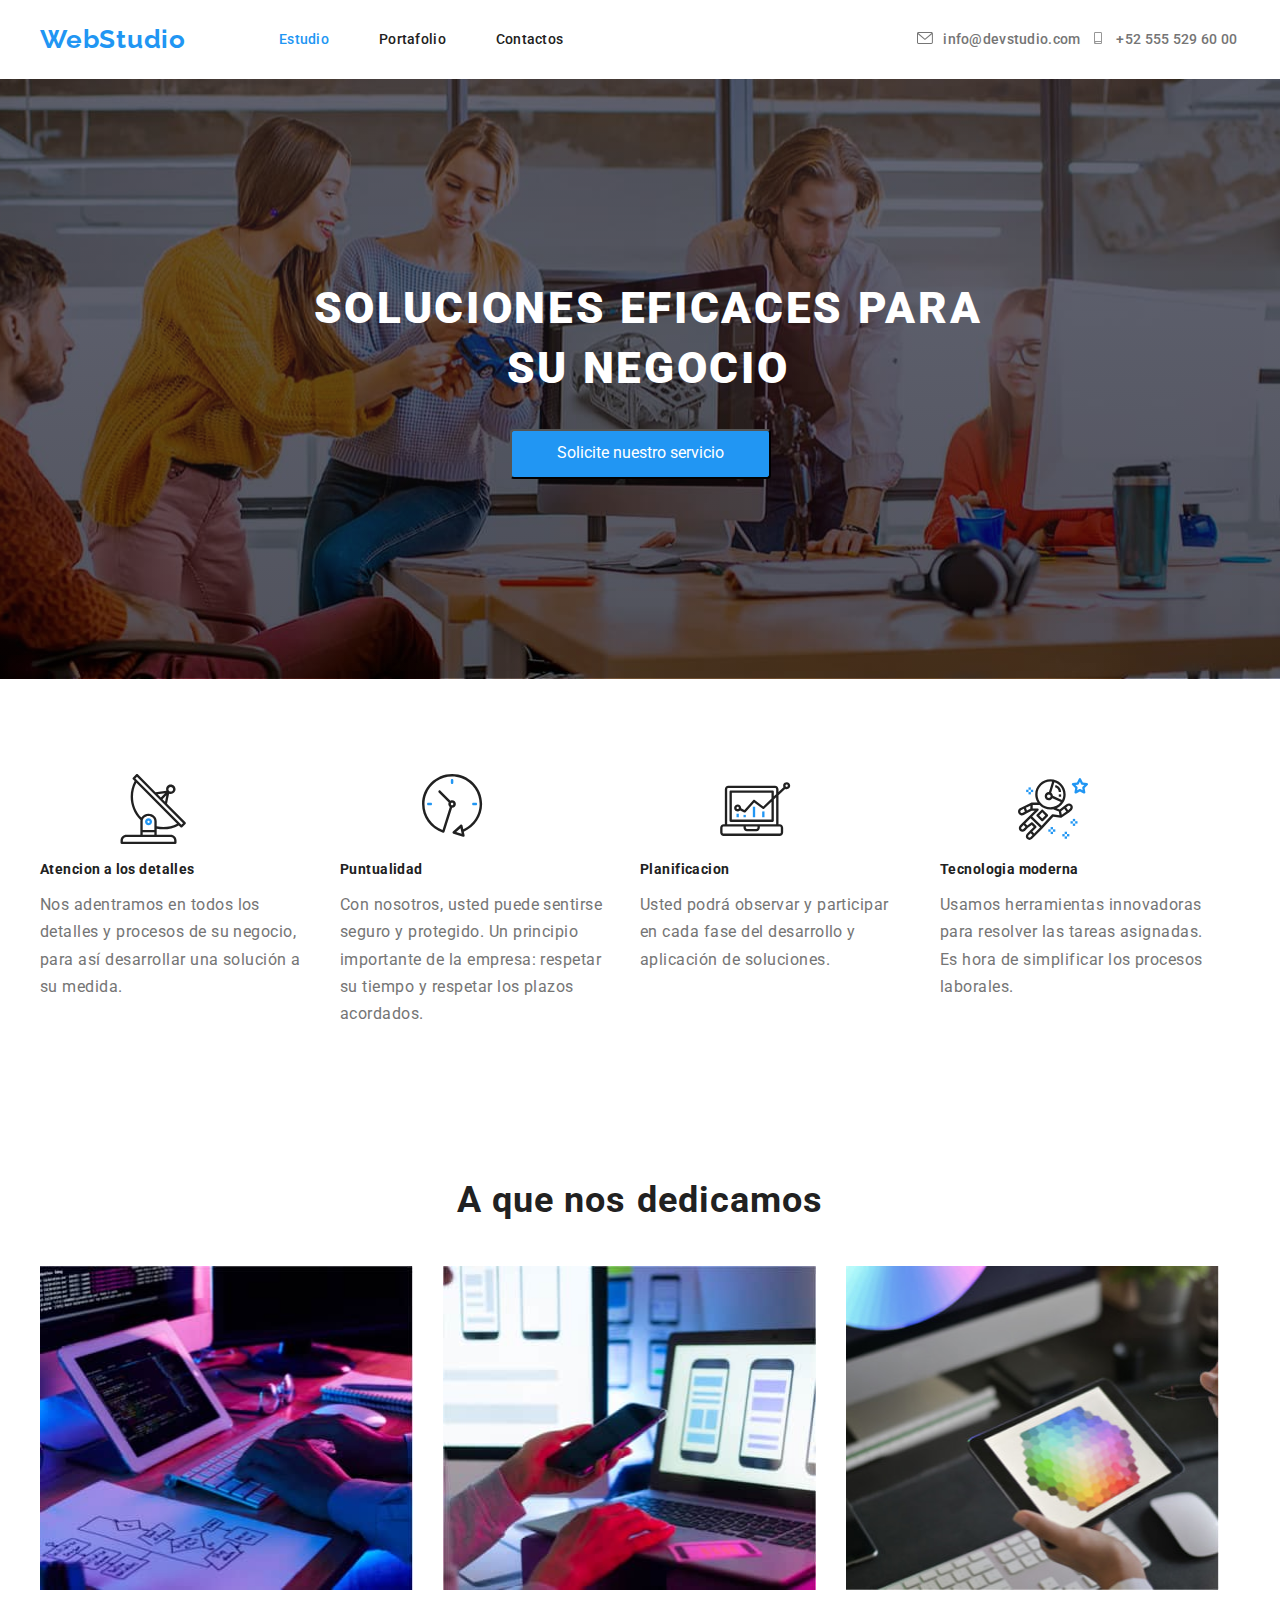
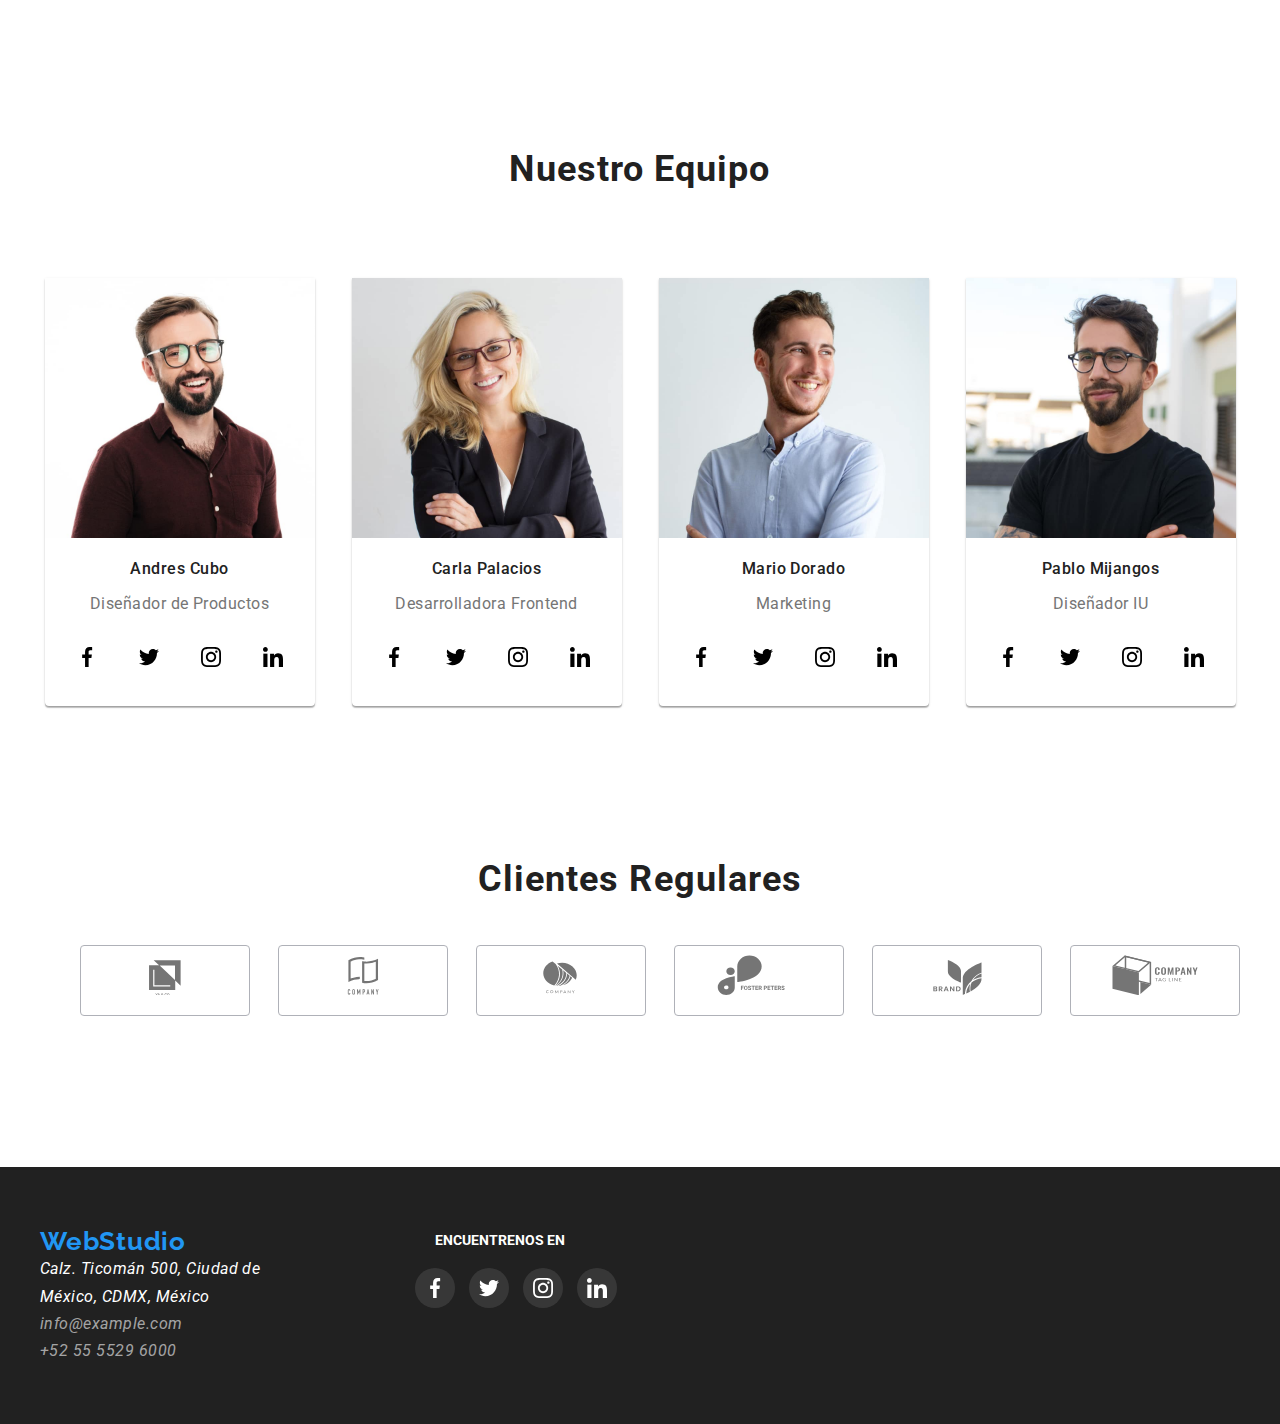
==== commit baafc51b: "se agrega seccion de clientes" ====
--- a/index.html
+++ b/index.html
@@ -23,10 +23,11 @@
             </ul>
         
             <ul class="links menu_contact ">
-                <li><svg class="icon_contacts">
+                <li class="mail_contact ">
+                    <svg class="icon_contacts  ">
                     <use href="./images/contactos/symbol-defs.svg#icon-sobre"></use>
                 </svg></li>
-                <li>
+                <li >
                     <a class="email_contact" href="mailto:info@devstudio.com">info@devstudio.com</a></li> 
                 <li>
                     <svg class="icon_contacts">
@@ -37,9 +38,9 @@
         </nav>
         </div>
     </header>
-    <main class="main__head">
-        <section class="head_title ">
-        <div class="container">
+    <main class="main__head ">
+        <section class="head_title bg_imagen ">
+        <div class="container ">
             <h1 class="main_title " >SOLUCIONES EFICACES PARA SU NEGOCIO</h1>
             <button class="button">Solicite nuestro servicio</button>
         </div>
@@ -224,6 +225,38 @@
         <section>
         <div class="container">
             <h2 class="headings_service list">Clientes Regulares</h2>
+            <ul class="container_clientes">
+                <li class="border_svg">
+                    <svg class="svg_cliente">
+                    <use href="./images/clientes/symbol-defs.svg#icon-cliente-1" ></use>
+                    </svg>
+                </li>
+                <li class="border_svg">
+                    <svg class="svg_cliente">
+                    <use href="./images/clientes/symbol-defs.svg#icon-cliente-2" ></use>
+                    </svg>
+                </li>
+                <li class="border_svg">
+                    <svg class="svg_cliente">
+                    <use href="./images/clientes/symbol-defs.svg#icon-cliente-3" ></use>
+                    </svg>
+                </li>
+                <li class="border_svg">
+                    <svg class="svg_cliente">
+                    <use href="./images/clientes/symbol-defs.svg#icon-cliente-4" ></use>
+                    </svg>
+                </li>
+                <li class="border_svg">
+                    <svg class="svg_cliente">
+                    <use href="./images/clientes/symbol-defs.svg#icon-cliente-5" ></use>
+                    </svg>
+                </li>
+                <li class="border_svg">
+                    <svg class="svg_cliente">
+                    <use href="./images/clientes/symbol-defs.svg#icon-cliente-6" ></use>
+                    </svg>
+                </li>
+            </ul>
         </div>
         </section>
         </main>
--- a/css/styles.css
+++ b/css/styles.css
@@ -102,6 +102,10 @@
 }
 .header_link.current{
     color: var(--color_blue);
+}
+.mail_contact.current{
+    fill:var(--color_blue);
+    color:var(--color_blue);
 }
 .icon_contacts{
     width: 16px;
@@ -111,7 +115,7 @@
     margin-left: 10px;
     border-right-width: 10px;
     cursor: pointer;
-    color: var(--color_gray);
+    fill: var(--color_gray);
 }
 .icon_contacts:hover {
     fill:var(--color_blue);
@@ -126,10 +130,10 @@
     color:var(--color_gray);
     outline: none;
 }
-.cel_contact:focus {
+.cel_contact:focus{
     color:var(--color_gray);
 }
-.cel_contact:focus-within {
+.cel_contact:focus-within{
     color:var(--color_blue)
 }
 .cel_contact:hover{
@@ -164,11 +168,16 @@
 }
 .head_title{
     color: var(--color_white);
-    background-color: rgba(47, 48, 58, 1);
+    background-color: var(--color_black);
     text-align:center;
 
 }
-
+.bg_imagen{
+    background-image: linear-gradient(to bottom,rgba(47, 48, 58, 0.4),rgba(0, 0, 0, 0.4)),
+        url("../images/services/bg_imagen.jpg");
+    background-size: cover;
+    background-position: bottom center;
+}   
 .main_title{
     font-family: inherit;
     text-align: center;
@@ -207,8 +216,9 @@
     column-gap: 30px;
 }
 .icon_about{
-    width: 270px;
-    height: 120px;
+    width: 226px;
+    height: 70px;
+    
 }
 
 .about_item{
@@ -249,8 +259,8 @@
     line-height: 1.16;
     font-size: 36px;
     letter-spacing: 0.03em;
-    padding-bottom: 55px;
-    margin-top: 94px;
+    padding-bottom: 44px;
+    margin-top: 153px;
 }
 .headings_team{
     color: var(--color_black);
@@ -321,15 +331,103 @@
     height: 19px;
 }
 .icon_svg{
-    fill:var(--color_gray);
     cursor: pointer;
     display:flex;
     align-items: center;
     justify-content: space-evenly;
     width: 270px;
-    
-}
-
+    padding-left: 0px;
+}
+
+.svg_redes{
+    height: 20px;
+    width: 20px;
+    
+}
+.bg_redes{
+    height: 40px;
+    width: 40px;
+    align-items: center;
+    justify-content: center;
+    display: flex;
+}
+.bg_redes:hover{
+    fill:var(--color_white);
+    background-color: var(--color_blue);
+    border-radius: 50%;
+    
+}
+.container_clientes{
+    margin: auto;
+    display: flex;
+    flex-wrap: wrap;
+    width: 1200px;
+    justify-content: space-between;
+    align-items: center;
+    cursor: pointer;
+    fill: var(--color_gray);
+}
+.border_svg{
+    width: 170px;
+    height: 71px;
+    border-radius: 4px;
+    border: 1px solid rgba(175, 177, 184, 1);
+    justify-content: center;
+    display: flex;
+}
+.border_svg:hover{
+    border-color:var(--color_blue);
+    fill:var(--color_blue);
+    
+}
+.border_svg:focus{
+    border-color:var(--color_blue);
+    fill: var(--color_blue);
+}
+.border_svg:focus-within{
+    border-color:var(--color_blue);
+    fill: var(--color_blue);
+}
+.svg_cliente{
+    width: 170px;
+    height: 53px;
+    padding: 8.7px 10.564px 3.503px 11px;
+    fill: var(--color_gray);
+    align-items: center;
+    justify-content: center;
+    display: flex;
+}
+.svg_cliente:hover{
+    fill: var(--color_blue);
+    
+}
+.svg_cliente:focus{
+    fill: var(--color_blue);
+    
+}
+.svg_cliente:focus-within{
+    fill: var(--color_blue);
+    
+}
+.main__footer{
+    background-color: var(--color_black);
+    padding-top: 60px;
+    padding-bottom: 60px;
+    margin-top: 151px;
+}
+.main__address{
+    display: flex;
+    flex-direction:row;
+}
+.footer_address{
+    color: var(--color_white);
+    font-family: inherit;
+    font-weight: 400;
+    size: 14px;
+    line-height: 1.7;
+    letter-spacing: 0.03em;
+    outline: none;
+}
 .footer_iconos{
     fill:var(--color_gray);
     cursor: pointer;
@@ -340,43 +438,6 @@
     margin-left: 90px;
     margin-top: 13px;
     
-}
-.svg_redes{
-    height: 20px;
-    width: 20px;
-    
-}
-.bg_redes{
-    height: 40px;
-    width: 40px;
-    align-items: center;
-    justify-content: center;
-    display: flex;
-}
-.bg_redes:hover{
-    fill:var(--color_white);
-    background-color: var(--color_blue);
-    border-radius: 50%;
-
-}
-
-.main__footer{
-    background-color: var(--color_black);
-    padding-top: 60px;
-    padding-bottom: 60px;
-}
-.main__address{
-    display: flex;
-    flex-direction:row;
-}
-.footer_address{
-    color: var(--color_white);
-    font-family: inherit;
-    font-weight: 400;
-    size: 14px;
-    line-height: 1.7;
-    letter-spacing: 0.03em;
-    outline: none;
 }
 .footer_contact{
     color: var(--color_footer);
@@ -501,9 +562,10 @@
     flex-wrap: wrap;
     gap: 30px;
     padding-bottom: 92px;
-    
-}
-.border{
+    cursor: pointer;
+    border-radius: 4px;
+}
+.border:hover{
     box-shadow: 1px 4px 6px 0px rgba(0, 0, 0, 0.16), 0px 4px 4px 0px rgba(0, 0, 0, 0.06), 0px 1px 1px 0px rgba(0, 0, 0, 0.12);
     border: 1px solid rgb(238, 238, 238);
     background: rgb(255, 255, 255);
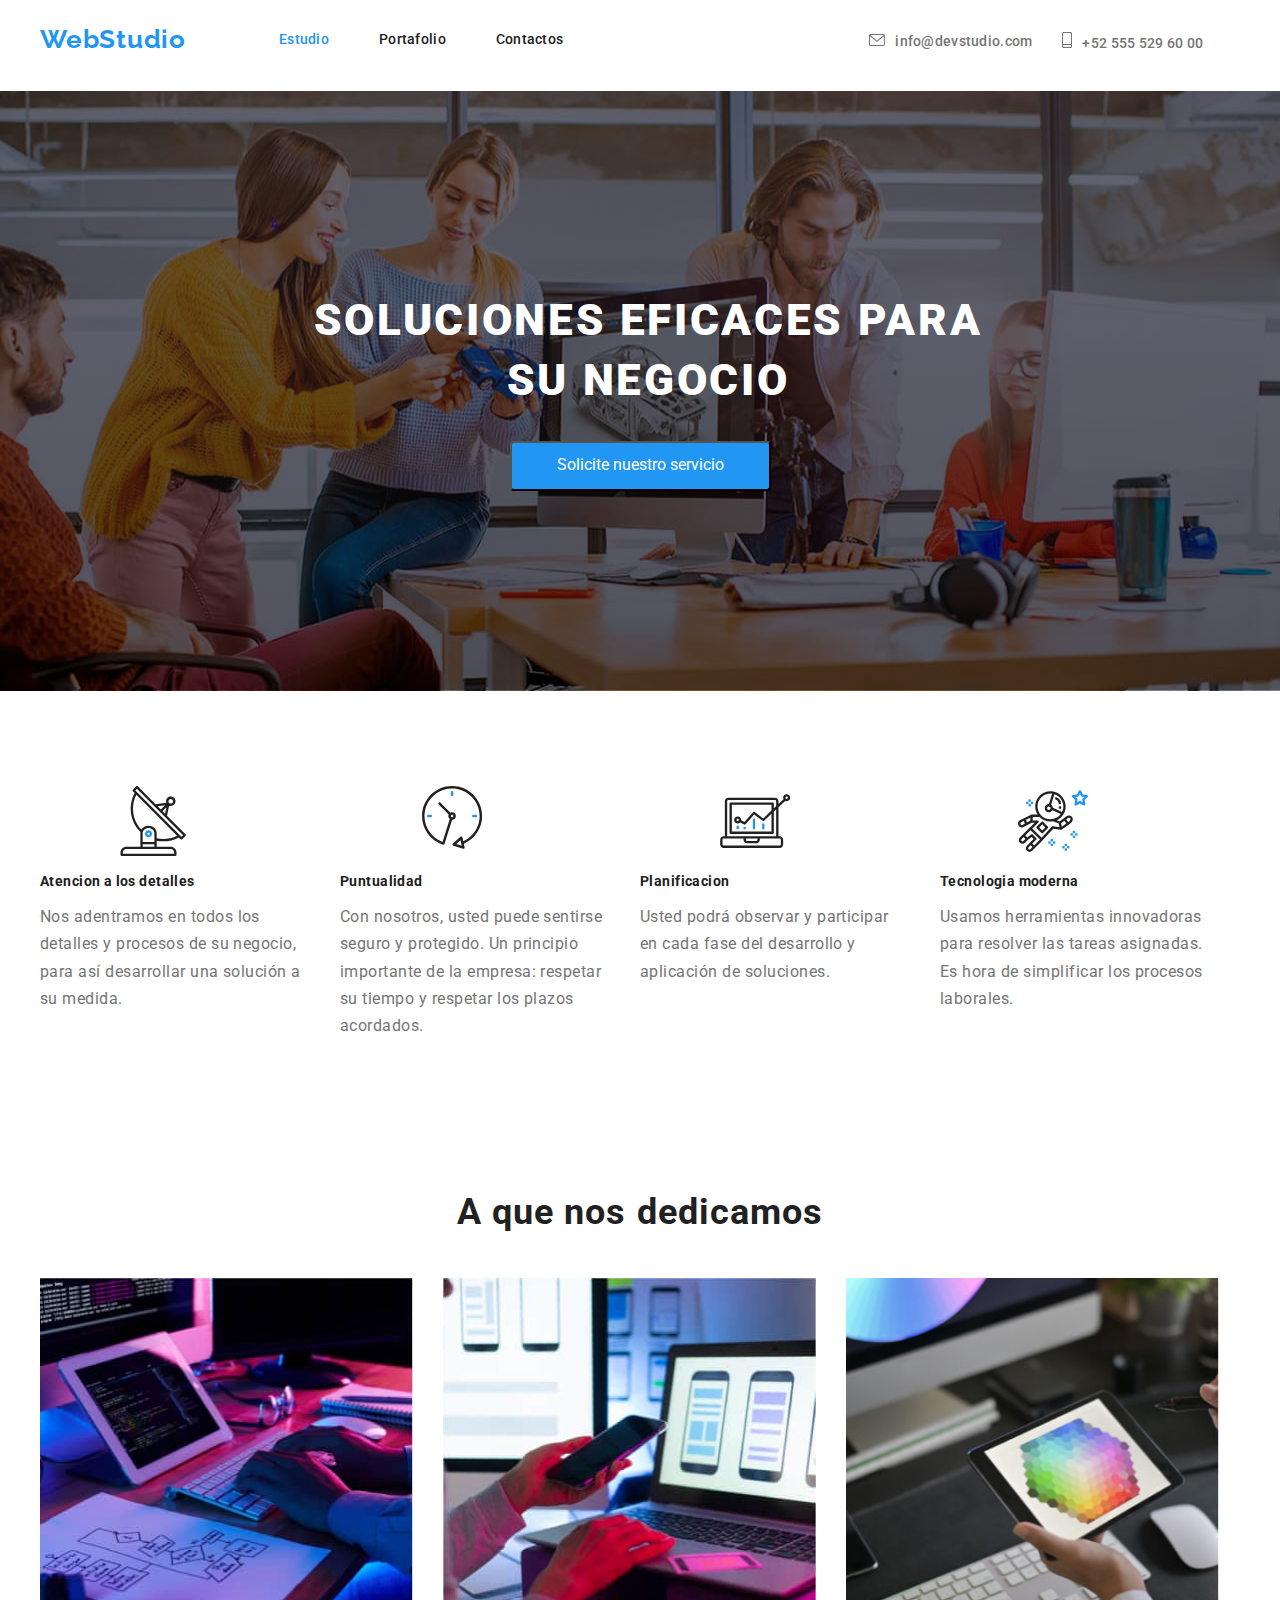
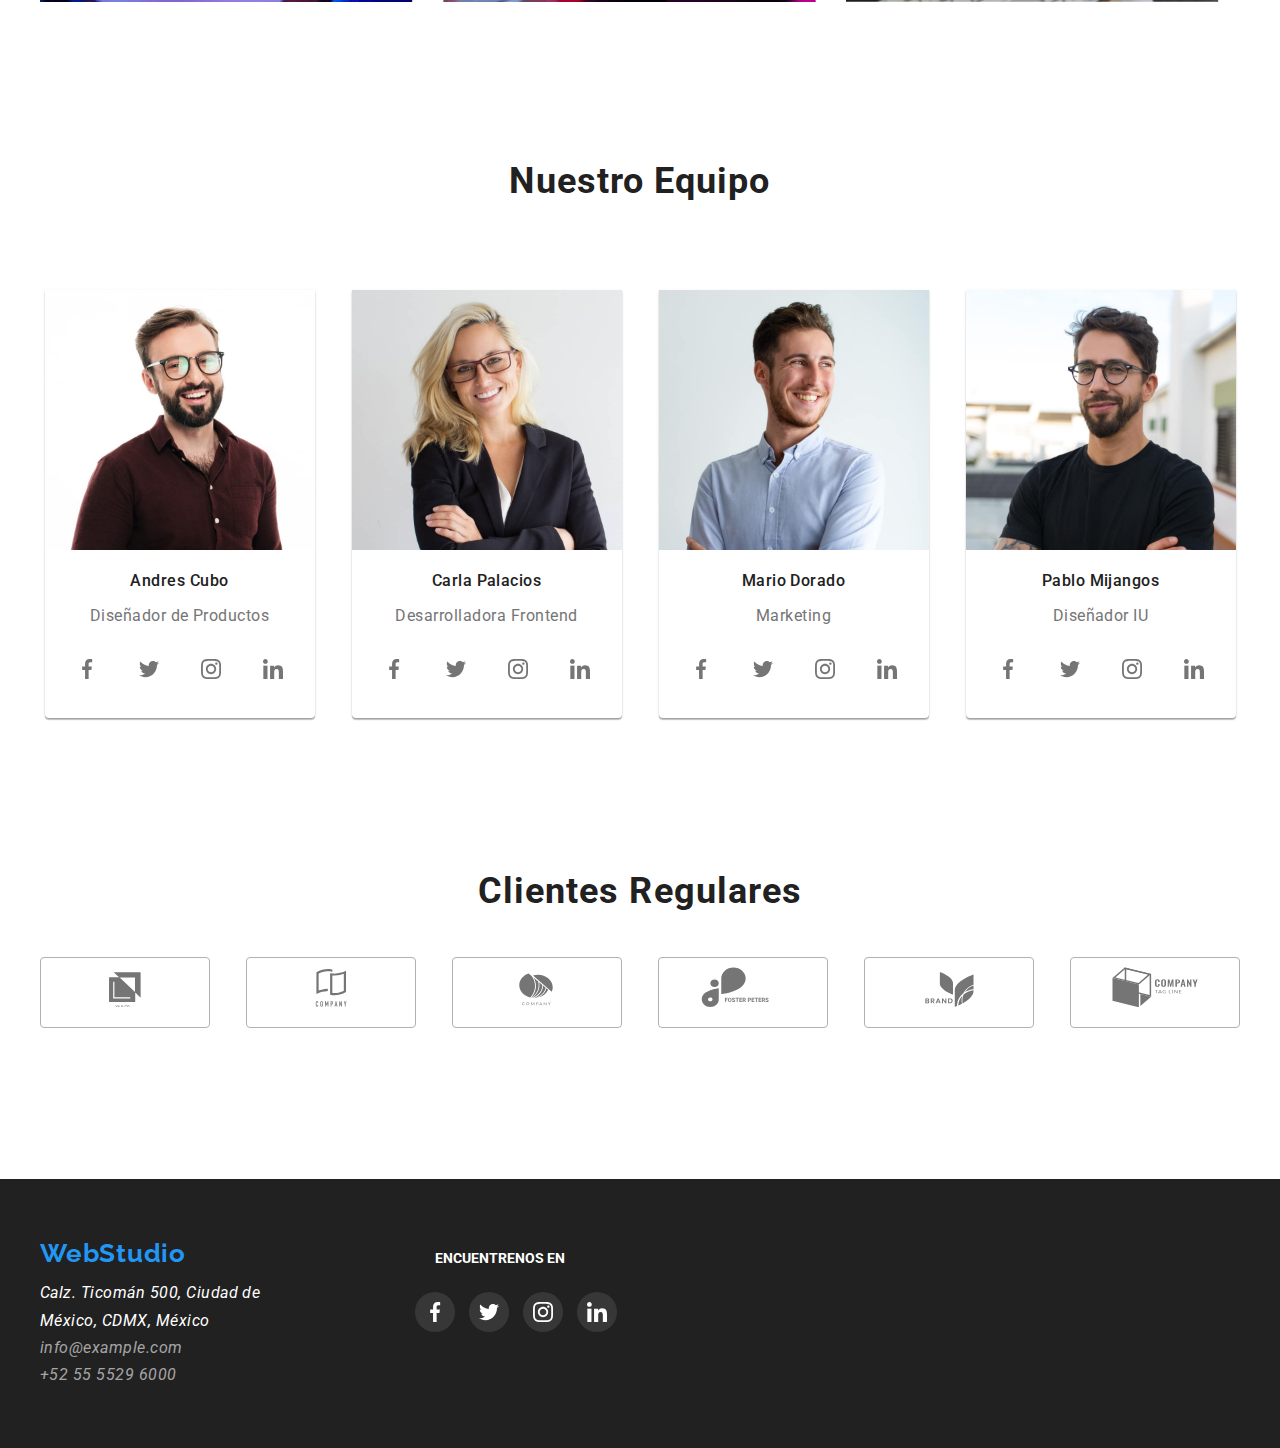
==== commit 2825aee6: "se agrega color a la seccion del sobre y cel" ====
--- a/index.html
+++ b/index.html
@@ -23,17 +23,21 @@
             </ul>
         
             <ul class="links menu_contact ">
-                <li class="mail_contact ">
-                    <svg class="icon_contacts  ">
+                <li class="icon_contacts">
+                    <a class="email_contact" href="mailto:info@devstudio.com"> 
+                    <svg class="icon_sobre">
                     <use href="./images/contactos/symbol-defs.svg#icon-sobre"></use>
-                </svg></li>
+                </svg>info@devstudio.com
+            </a>
+            </li>
                 <li >
-                    <a class="email_contact" href="mailto:info@devstudio.com">info@devstudio.com</a></li> 
-                <li>
-                    <svg class="icon_contacts">
+                <li class="icon_contacts"> 
+                    <a class="cel_contact" href="tel:+525555296000">
+                    <svg class="icon_cel">
                     <use  href="./images/contactos/symbol-defs.svg#icon-telfono-inteligente"></use>
-                </svg></li>
-                <li><a class="cel_contact" href="tel:+525555296000">+52 555 529 60 00</a></li>
+                    </svg>+52 555 529 60 00
+                    </a>
+                </li>
             </ul>
         </nav>
         </div>
--- a/css/styles.css
+++ b/css/styles.css
@@ -46,13 +46,13 @@
     text-align: center;
     align-items: center;
     margin: auto;
+
     
 }
 .menu_navigation{
     display: flex;
     flex-wrap: wrap;
     justify-content: space-between;
-    gap: 344px;
     padding: 32px 0px;
 }
 .menu_list{
@@ -60,12 +60,15 @@
     flex-wrap: wrap;
     justify-content: space-between;
     gap: 50px;
+    margin-right: 306px;
+    text-align: center;
 }
 .menu_contact{
     display: flex;
     flex-wrap: wrap;
     justify-content: space-between;
     padding-left: 0px;
+    margin-bottom: 8px;
 }
 .container{
     margin: auto;
@@ -84,6 +87,7 @@
     padding-right: 93px;
     outline: none;
     display: flex;
+    margin-bottom: 12px;
 }
 
 .header_link{
@@ -108,11 +112,8 @@
     color:var(--color_blue);
 }
 .icon_contacts{
-    width: 16px;
-    height: 12px;
     padding-right: 0px;
-    margin-right: 10px;
-    margin-left: 10px;
+    margin-right: 30px;
     border-right-width: 10px;
     cursor: pointer;
     fill: var(--color_gray);
@@ -145,7 +146,7 @@
 .email_contact{
     color:var(--color_gray);
     outline: none;
-    gap: 15px;
+
 }
 .email_contact:focus{
     color:var(--color_blue)
@@ -159,7 +160,17 @@
 .email_contact:active{
     color: var(--color_blue);
 }
-
+.icon_sobre{
+    width: 16px; 
+    height: 16px;
+    margin-right: 10px;
+    margin-bottom: -2px;
+}
+.icon_cel{
+    width: 10px; 
+    height: 16px;
+    margin-right: 10px;
+}
 .head_container{
     width: 1200px;
     padding-left: 15px;
@@ -337,6 +348,7 @@
     justify-content: space-evenly;
     width: 270px;
     padding-left: 0px;
+    fill:var(--color_gray);
 }
 
 .svg_redes{
@@ -358,10 +370,11 @@
     
 }
 .container_clientes{
+    width: 1200px;
+    padding-left: 0px;
     margin: auto;
     display: flex;
     flex-wrap: wrap;
-    width: 1200px;
     justify-content: space-between;
     align-items: center;
     cursor: pointer;
@@ -392,23 +405,11 @@
     width: 170px;
     height: 53px;
     padding: 8.7px 10.564px 3.503px 11px;
-    fill: var(--color_gray);
-    align-items: center;
-    justify-content: center;
-    display: flex;
-}
-.svg_cliente:hover{
-    fill: var(--color_blue);
-    
-}
-.svg_cliente:focus{
-    fill: var(--color_blue);
-    
-}
-.svg_cliente:focus-within{
-    fill: var(--color_blue);
-    
-}
+    align-items: center;
+    justify-content: center;
+    display: flex;
+}
+
 .main__footer{
     background-color: var(--color_black);
     padding-top: 60px;
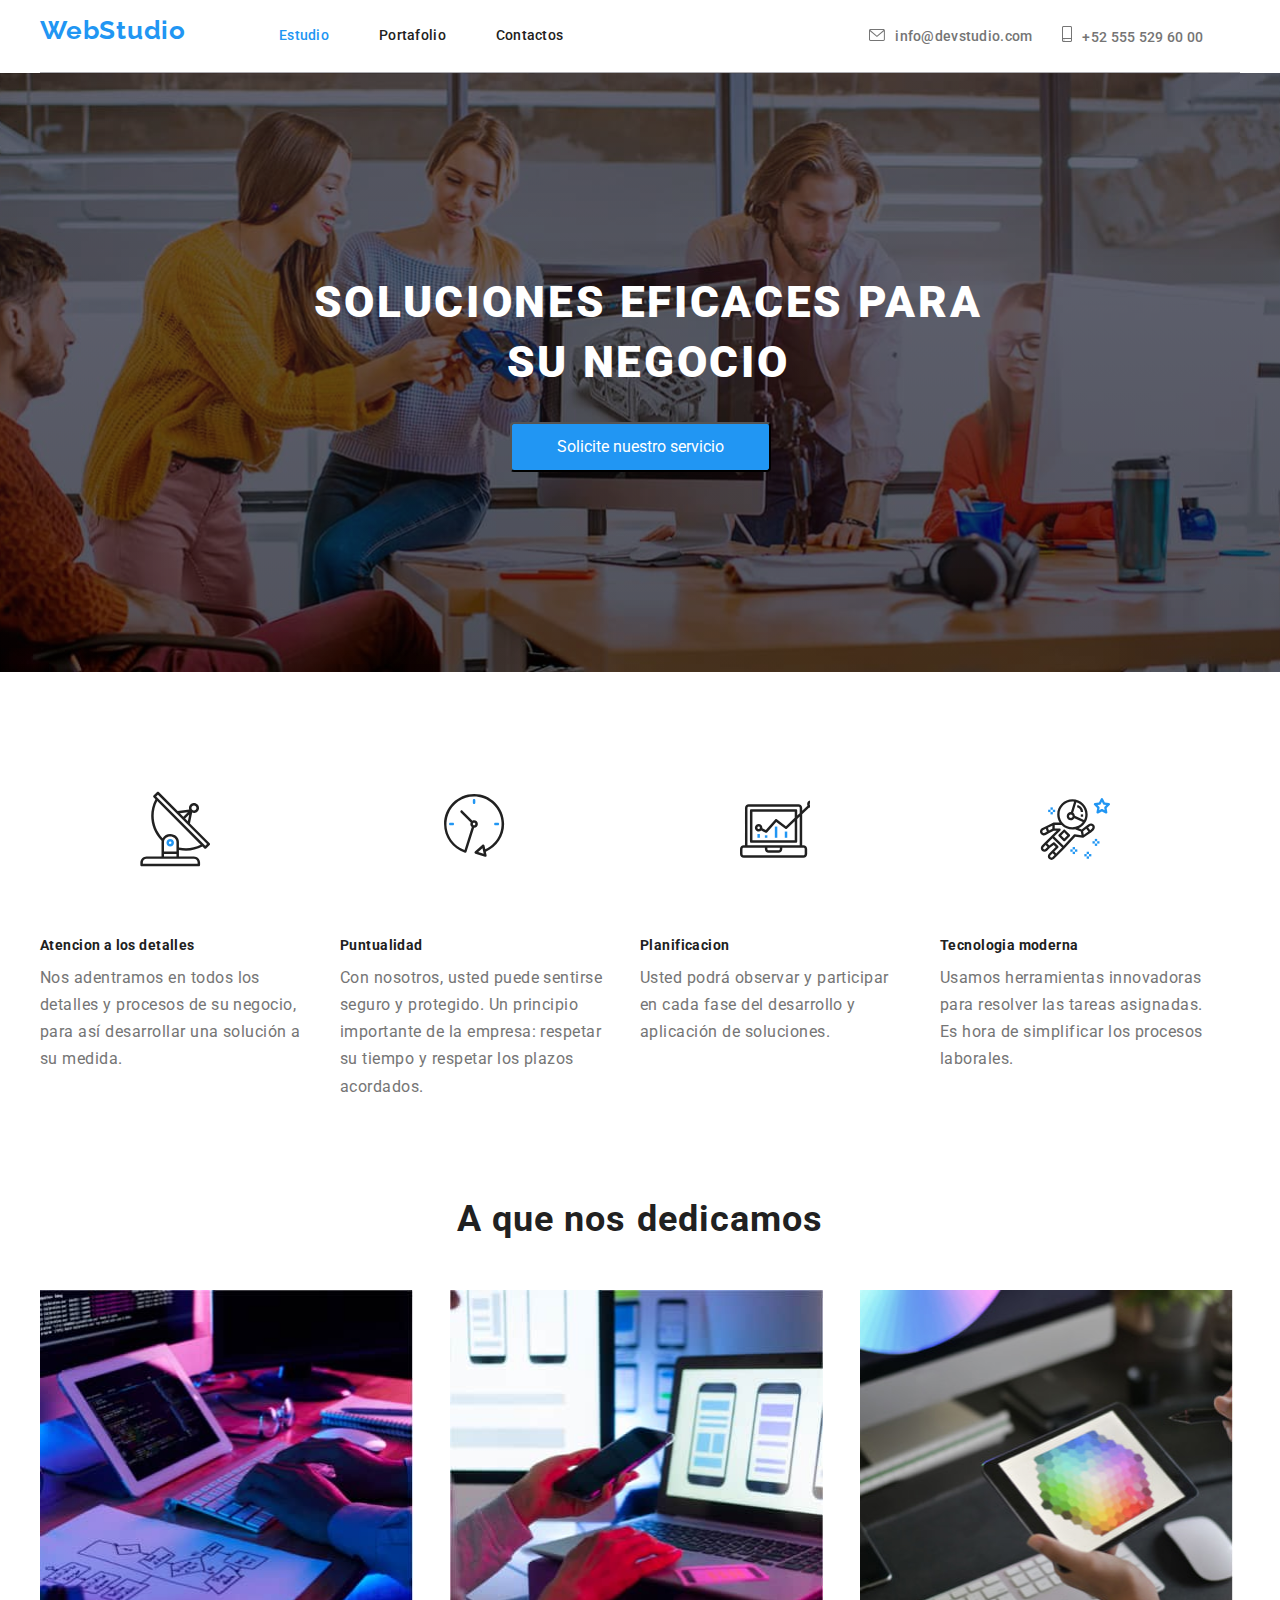
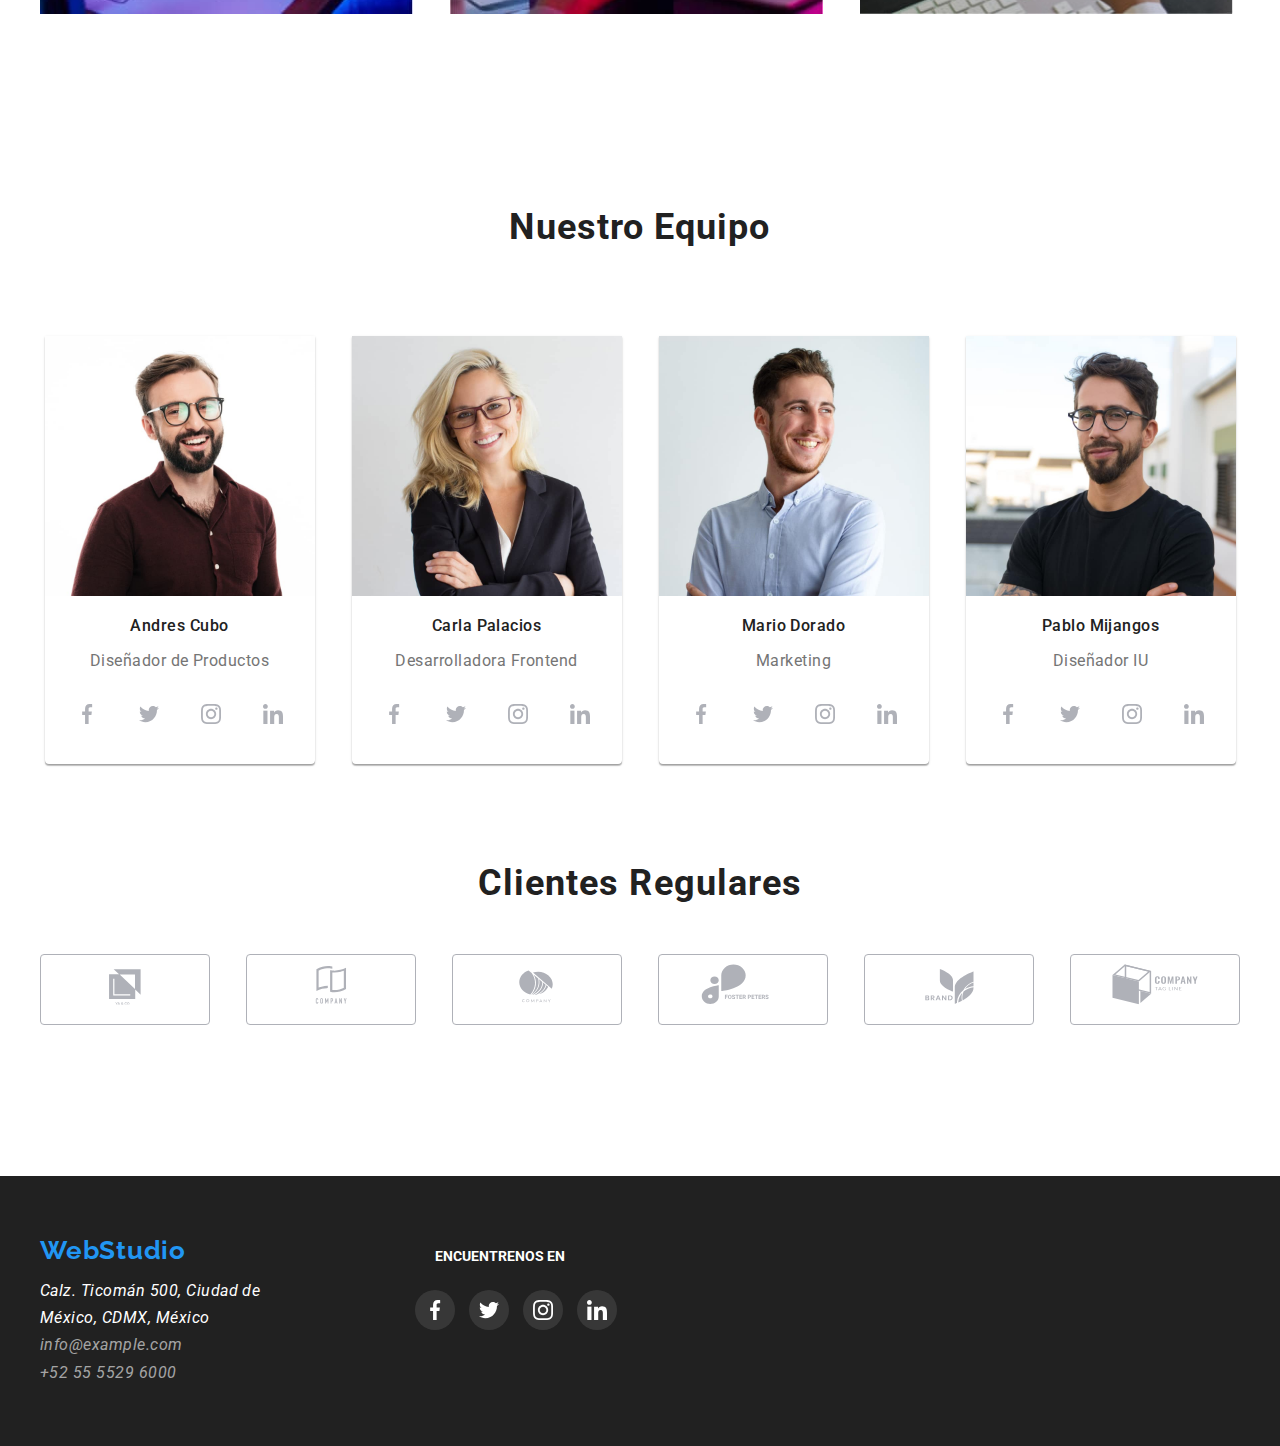
==== commit b773ec59: "se corrige despues de revision" ====
--- a/index.html
+++ b/index.html
@@ -12,7 +12,7 @@
 </head>
 <body>
     <header>
-        <div class="container">
+        <div class="container shadow_header">
         <nav class="headers_navigation">
             <span><a href="./index.html" class="logo">WebStudio</a></span>
             <div class="menu_navigation">
@@ -108,22 +108,22 @@
                 <p class="job_title">Diseñador de Productos</p>
                 <ul class="container icon_svg ">
                     <li class="bg_redes">
-                        <svg class="svg_redes">  
+                        <svg class="svg_redes"><a href="#"></a>
                         <use href="./images/redes/symbol-defs.svg#icon-facebook"></use>
                         </svg>
                     </li>
                     <li class="bg_redes">
-                        <svg class="svg_redes">
+                        <svg class="svg_redes"><a href="#"></a>
                         <use href="./images/redes/symbol-defs.svg#icon-twitter" ></use>
                         </svg>
                     </li>
                     <li class="bg_redes">
-                        <svg class="svg_redes">
+                        <svg class="svg_redes"><a href="#"></a>
                         <use href="./images/redes/symbol-defs.svg#icon-instagram"></use>
                         </svg>
                     </li>
                     <li class="bg_redes">
-                        <svg class="svg_redes">
+                        <svg class="svg_redes"><a href="#"></a>
                         <use href="./images/redes/symbol-defs.svg#icon-linkedin" ></use>
                         </svg>
                     </li>
@@ -139,22 +139,22 @@
                 <p class="job_title">Desarrolladora Frontend</p>
                 <ul class="container icon_svg ">
                     <li class="bg_redes">
-                        <svg class="svg_redes">  
+                        <svg class="svg_redes"><a href="#"></a>
                         <use href="./images/redes/symbol-defs.svg#icon-facebook"></use>
                         </svg>
                     </li>
                     <li class="bg_redes">
-                        <svg class="svg_redes">
+                        <svg class="svg_redes"><a href="#"></a>
                         <use href="./images/redes/symbol-defs.svg#icon-twitter" ></use>
                         </svg>
                     </li>
                     <li class="bg_redes">
-                        <svg class="svg_redes">
+                        <svg class="svg_redes"><a href="#"></a>
                         <use href="./images/redes/symbol-defs.svg#icon-instagram"></use>
                         </svg>
                     </li>
                     <li class="bg_redes">
-                        <svg class="svg_redes">
+                        <svg class="svg_redes"><a href="#"></a>
                         <use href="./images/redes/symbol-defs.svg#icon-linkedin" ></use>
                         </svg>
                     </li>
@@ -170,22 +170,22 @@
                 <p class="job_title">Marketing</p>
                 <ul class="container icon_svg ">
                     <li class="bg_redes">
-                        <svg class="svg_redes">  
+                        <svg class="svg_redes"><a href="#"></a>  
                         <use href="./images/redes/symbol-defs.svg#icon-facebook"></use>
                         </svg>
                     </li>
                     <li class="bg_redes">
-                        <svg class="svg_redes">
+                        <svg class="svg_redes"><a href="#"></a>
                         <use href="./images/redes/symbol-defs.svg#icon-twitter" ></use>
                         </svg>
                     </li>
                     <li class="bg_redes">
-                        <svg class="svg_redes">
+                        <svg class="svg_redes"><a href="#"></a>
                         <use href="./images/redes/symbol-defs.svg#icon-instagram"></use>
                         </svg>
                     </li>
                     <li class="bg_redes">
-                        <svg class="svg_redes">
+                        <svg class="svg_redes"><a href="#"></a>
                         <use href="./images/redes/symbol-defs.svg#icon-linkedin" ></use>
                         </svg>
                     </li>
@@ -201,21 +201,21 @@
                 <p class="job_title">Diseñador IU</p>
                 <ul class="container icon_svg ">
                     <li class="bg_redes">
-                        <svg class="svg_redes">  
+                        <svg class="svg_redes"><a href="#"></a>
                         <use href="./images/redes/symbol-defs.svg#icon-facebook"></use>
-                        </svg>
-                    </li>
-                    <li class="bg_redes">
+                        </svg> 
+                    </li>
+                    <li class="bg_redes"><a href="#" ></a>
                         <svg class="svg_redes">
                         <use href="./images/redes/symbol-defs.svg#icon-twitter" ></use>
                         </svg>
                     </li>
-                    <li class="bg_redes">
+                    <li class="bg_redes"><a href="#"></a>
                         <svg class="svg_redes">
                         <use href="./images/redes/symbol-defs.svg#icon-instagram"></use>
                         </svg>
                     </li>
-                    <li class="bg_redes">
+                    <li class="bg_redes"><a href="#" ></a>
                         <svg class="svg_redes">
                         <use href="./images/redes/symbol-defs.svg#icon-linkedin" ></use>
                         </svg>
@@ -229,38 +229,40 @@
         <section>
         <div class="container">
             <h2 class="headings_service list">Clientes Regulares</h2>
+            <nav >
             <ul class="container_clientes">
-                <li class="border_svg">
+                <li class="border_svg"><a href="#" class="clientes_links">
                     <svg class="svg_cliente">
                     <use href="./images/clientes/symbol-defs.svg#icon-cliente-1" ></use>
-                    </svg>
-                </li>
-                <li class="border_svg">
+                    </svg></a>
+                </li>
+                <li class="border_svg"><a href="#" class="clientes_links">
                     <svg class="svg_cliente">
                     <use href="./images/clientes/symbol-defs.svg#icon-cliente-2" ></use>
-                    </svg>
-                </li>
-                <li class="border_svg">
+                    </svg></a>
+                </li>
+                <li class="border_svg"><a href="#" class="clientes_links">
                     <svg class="svg_cliente">
                     <use href="./images/clientes/symbol-defs.svg#icon-cliente-3" ></use>
-                    </svg>
-                </li>
-                <li class="border_svg">
+                    </svg></a>
+                </li>
+                <li class="border_svg"><a href="#" class="clientes_links">
                     <svg class="svg_cliente">
                     <use href="./images/clientes/symbol-defs.svg#icon-cliente-4" ></use>
-                    </svg>
-                </li>
-                <li class="border_svg">
+                    </svg></a>
+                </li>
+                <li class="border_svg"><a href="#" class="clientes_links">
                     <svg class="svg_cliente">
                     <use href="./images/clientes/symbol-defs.svg#icon-cliente-5" ></use>
-                    </svg>
-                </li>
-                <li class="border_svg">
+                    </svg></a>
+                </li>
+                <li class="border_svg"><a href="#" class="clientes_links">
                     <svg class="svg_cliente">
                     <use href="./images/clientes/symbol-defs.svg#icon-cliente-6" ></use>
-                    </svg>
-                </li>
-            </ul>
+                    </svg></a>
+                </li>
+            </ul>
+            </nav>
         </div>
         </section>
         </main>
@@ -279,22 +281,22 @@
         </ul>
         <ul class="container footer_iconos ">
             <li class="bg_footer">
-                <svg class="svg_foter">  
+                <svg class="svg_foter"><a href="#"></a>  
                 <use href="./images/redes/symbol-defs.svg#icon-facebook"></use>
                 </svg>
             </li>
             <li class="bg_footer">
-                <svg class="svg_foter">
+                <svg class="svg_foter"><a href="#"></a>
                 <use href="./images/redes/symbol-defs.svg#icon-twitter" ></use>
                 </svg>
             </li>
             <li class="bg_footer">
-                <svg class="svg_foter">
+                <svg class="svg_foter"><a href="#"></a>
                 <use href="./images/redes/symbol-defs.svg#icon-instagram"></use>
                 </svg>
             </li>
             <li class="bg_footer">
-                <svg class="svg_foter">
+                <svg class="svg_foter"><a href="#"></a>
                 <use href="./images/redes/symbol-defs.svg#icon-linkedin" ></use>
                 </svg>
             </li>
--- a/css/styles.css
+++ b/css/styles.css
@@ -8,8 +8,11 @@
     --color_gray: rgba(117, 117, 117, 1);
     --color_footer: rgba(255, 255, 255, 0.6);
     --color_white: rgba(255, 255, 255, 1);
-
-
+    --color_icon_gray: rgba(175, 177, 184, 1);
+    --color_icono_cliente_blue:  rgba(33, 150, 243, 1);
+    --color_icono_redes: rgba(175, 177, 184, 1);
+    --color_fondo_redes: rgba(33, 150, 243, 1);
+    
 }
 .links{
     font-weight: 500;
@@ -39,6 +42,10 @@
     margin: 0;
     padding: 0;
 }
+.shadow_header{
+    border-bottom:rgba(47, 48, 58, 0.40) 1px solid;
+
+}
 
 .headers_navigation{
     display: flex;
@@ -46,14 +53,15 @@
     text-align: center;
     align-items: center;
     margin: auto;
-
     
 }
 .menu_navigation{
     display: flex;
     flex-wrap: wrap;
     justify-content: space-between;
-    padding: 32px 0px;
+    padding-top: 26px;
+    padding-bottom: 26.5px;
+    align-items: center;
 }
 .menu_list{
     display: flex;
@@ -68,7 +76,7 @@
     flex-wrap: wrap;
     justify-content: space-between;
     padding-left: 0px;
-    margin-bottom: 8px;
+    align-items: center;
 }
 .container{
     margin: auto;
@@ -218,18 +226,30 @@
     justify-content: center;
     outline: none;
 }
+.button:hover{
+    box-shadow: rgb(0, 0, 0) 0px 4px 4px 0px;
+}
+.button:focus-within{
+    box-shadow: rgb(0, 0, 0) 0px 4px 4px 0px;
+}
+.button:focus{
+    box-shadow: rgb(0, 0, 0) 0px 4px 4px 0px;
+}
 .about_list{
+    font-family: 'Roboto';
     margin: auto;
     display: flex;
     flex-wrap: wrap;
     width: 1200px;
-    padding-top: 95px;
+    padding-top: 82px;
     column-gap: 30px;
-}
+
+}
+
 .icon_about{
-    width: 226px;
-    height: 70px;
-    
+    width: 270px;
+    padding-right: 100px;
+    padding-left: 100px;
 }
 
 .about_item{
@@ -239,6 +259,8 @@
     line-height: 1.1;
     font-size: 14px;
     letter-spacing: 0.03em;
+    margin-top: 30px;
+    margin-bottom: 10px;
 
 }
 .about_item:hover{
@@ -246,6 +268,7 @@
 }
 .about_text{
     font-family:inherit;
+    font-style: normal;
     color:var(--color_gray);
     font-weight: 400;
     line-height: 1.7;
@@ -270,8 +293,8 @@
     line-height: 1.16;
     font-size: 36px;
     letter-spacing: 0.03em;
-    padding-bottom: 44px;
-    margin-top: 153px;
+    padding-bottom: 50px;
+    margin-top: 99px;
 }
 .headings_team{
     color: var(--color_black);
@@ -282,7 +305,7 @@
     font-size: 36px;
     letter-spacing: 0.03em;
     padding-bottom: 50px;
-    margin-top: 155px;
+    margin-top: 188px;
 }
 .images_services{
     display: flex;
@@ -290,7 +313,7 @@
     align-items: center;
     text-align: center;
     width: 1200px;
-    gap: 30px;
+    column-gap: 37px;
     
 }
 
@@ -362,12 +385,22 @@
     align-items: center;
     justify-content: center;
     display: flex;
+    fill: var(--color_icono_redes);
 }
 .bg_redes:hover{
     fill:var(--color_white);
-    background-color: var(--color_blue);
+    background-color: var(--color_fondo_redes);
     border-radius: 50%;
-    
+}
+.bg_redes:focus{
+    fill:var(--color_white);
+    background-color: var(--color_fondo_redes);
+    border-radius: 50%;
+}
+.bg_redes:focus-within{
+    fill:var(--color_white);
+    background-color: var(--color_fondo_redes);
+    border-radius: 50%;
 }
 .container_clientes{
     width: 1200px;
@@ -378,7 +411,7 @@
     justify-content: space-between;
     align-items: center;
     cursor: pointer;
-    fill: var(--color_gray);
+    fill: var(--color_icon_gray);
 }
 .border_svg{
     width: 170px;
@@ -389,17 +422,33 @@
     display: flex;
 }
 .border_svg:hover{
-    border-color:var(--color_blue);
-    fill:var(--color_blue);
+    border-color:var(--color_icono_cliente_blue);
+    fill:var(--color_icono_cliente_blue);
     
 }
 .border_svg:focus{
-    border-color:var(--color_blue);
+    border-color:var(--color_icono_cliente_blue);
+    fill: var(--color_icono_cliente_blue);
+}
+.border_svg:focus-within{
+    border-color:var(--color_icono_cliente_blue);
+    fill: var(--color_icono_cliente_blue);
+}
+.clientes_links{
+    fill: var(--color_icon_gray);
+    outline-color: var(--color_blue);
+}
+.clientes_links:hover{
     fill: var(--color_blue);
-}
-.border_svg:focus-within{
-    border-color:var(--color_blue);
+    outline-color: var(--color_blue);
+}
+.clientes_links:focus{
     fill: var(--color_blue);
+    outline-color: var(--color_blue);
+}
+.clientes_links:focus-within{
+    fill: var(--color_blue);
+    outline-color: var(--color_blue);
 }
 .svg_cliente{
     width: 170px;
@@ -503,7 +552,17 @@
 }
 .bg_footer:hover{
     fill:var(--color_white);
-    background-color: var(--color_blue);
+    background-color: var(--color_icono_cliente_blue);
+    border-radius: 50%;
+}
+.bg_footer:focus{
+    fill:var(--color_white);
+    background-color: var(--color_icono_cliente_blue);
+    border-radius: 50%;
+}
+.bg_footer:focus-within{
+    fill:var(--color_white);
+    background-color: var(--color_icono_cliente_blue);
     border-radius: 50%;
 }
 .svg_foter{
@@ -537,7 +596,7 @@
     font-size: 16px;
     border-radius: 4px;
     letter-spacing: 0.05em;
-
+    outline: none;
 }
 .button_nav{
     padding: 6px 26px;
@@ -545,7 +604,8 @@
 .button_item:focus{
     background-color: var(--color_blue);
     color: var(--color_white);
-    
+    box-shadow: 0px 2px 2px 0px rgba(0, 0, 0, 0.12), 0px 1px 2px 0px rgba(0, 0, 0, 0.08), 0px 3px 1px 0px rgba(0, 0, 0, 0.10);
+
 }
 .button_item:hover{
     background-color: var(--color_blue);
@@ -556,7 +616,7 @@
     size: 16px;
     letter-spacing: 0.03em;
     cursor: pointer;
-    
+    box-shadow: 0px 2px 2px 0px rgba(0, 0, 0, 0.12), 0px 1px 2px 0px rgba(0, 0, 0, 0.08), 0px 3px 1px 0px rgba(0, 0, 0, 0.10);
 }
 .card_photo{
     display: flex;
@@ -565,6 +625,11 @@
     padding-bottom: 92px;
     cursor: pointer;
     border-radius: 4px;
+}
+.border{
+    height: 404;
+    width: 370px;
+    
 }
 .border:hover{
     box-shadow: 1px 4px 6px 0px rgba(0, 0, 0, 0.16), 0px 4px 4px 0px rgba(0, 0, 0, 0.06), 0px 1px 1px 0px rgba(0, 0, 0, 0.12);
@@ -574,12 +639,7 @@
     width: 370px;
     
 }
-.cuadricula{
-    flex-basis: calc((100% -2 * 2px) / 3);
-    flex-wrap: wrap;
-    justify-content:center;
-    height: 322;
-}
+
 .proyect_name{
     color: var(--color_black);
     font-family: inherit;
